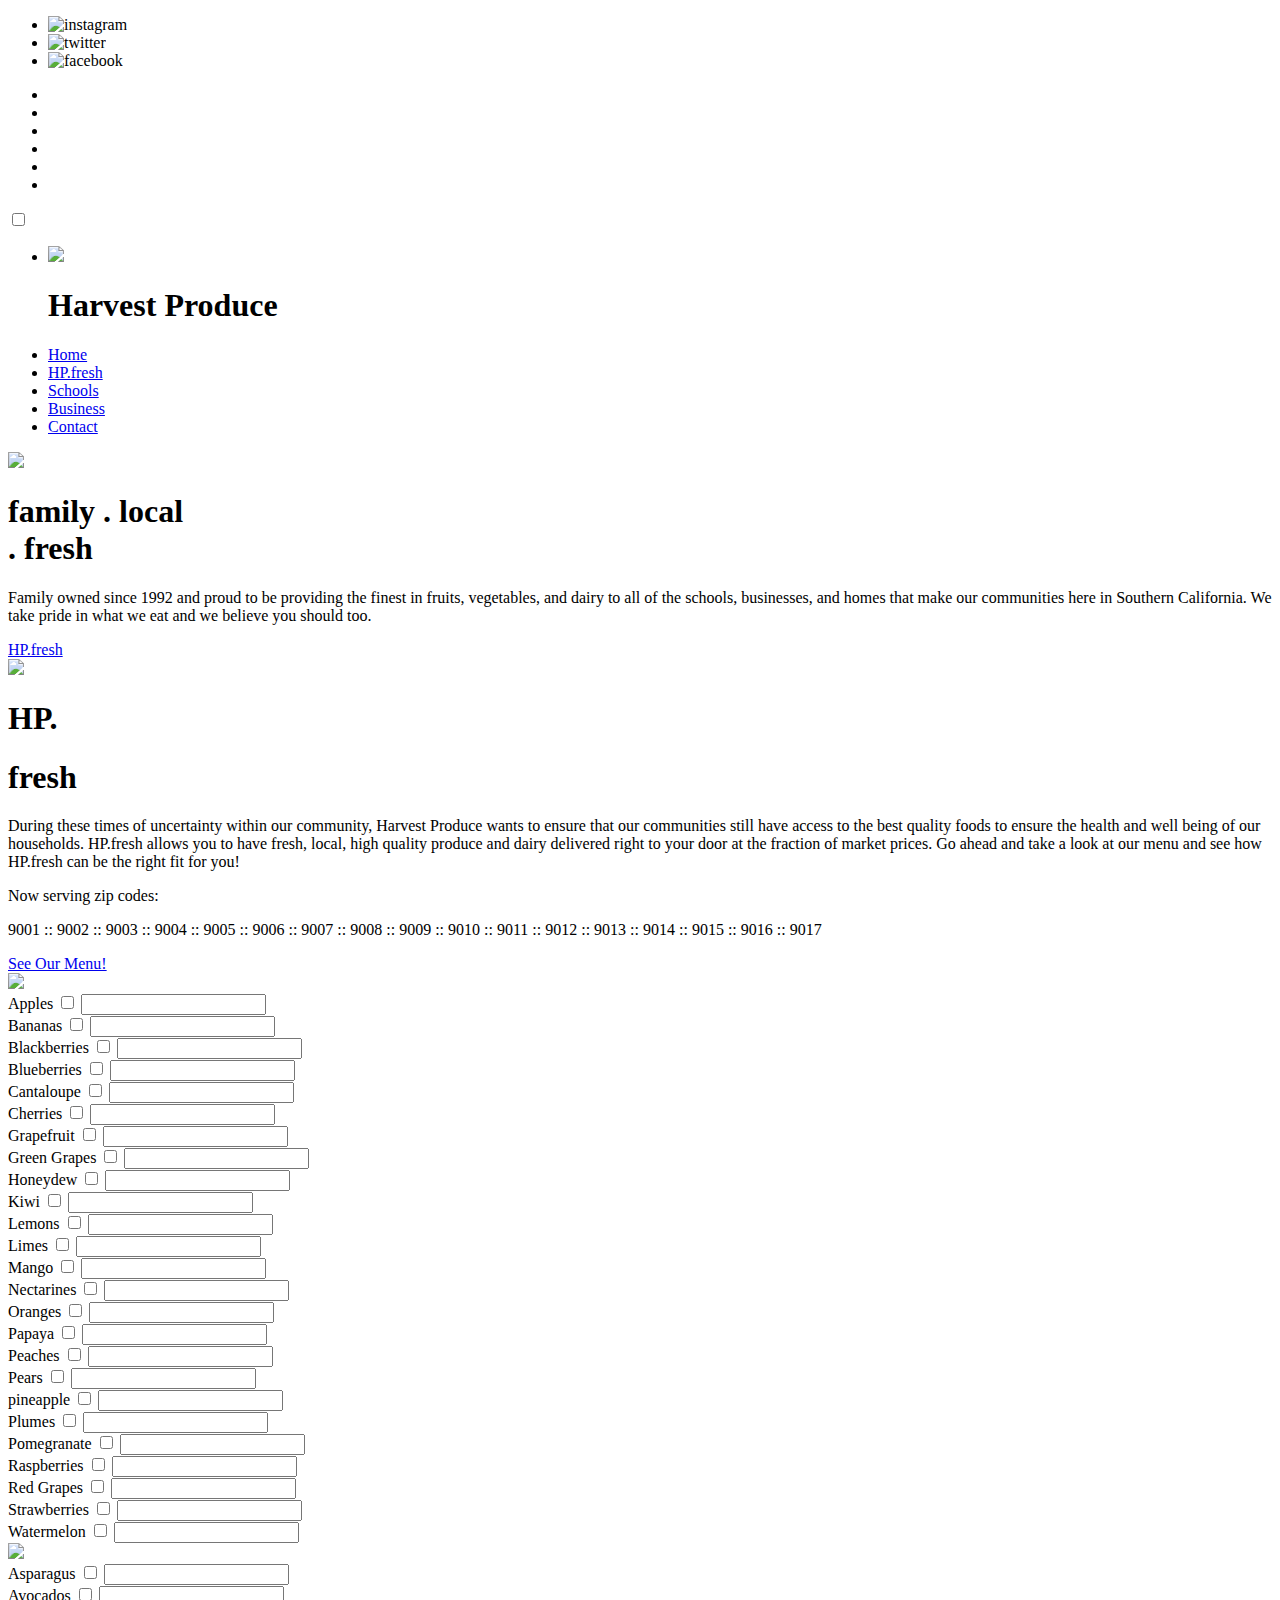
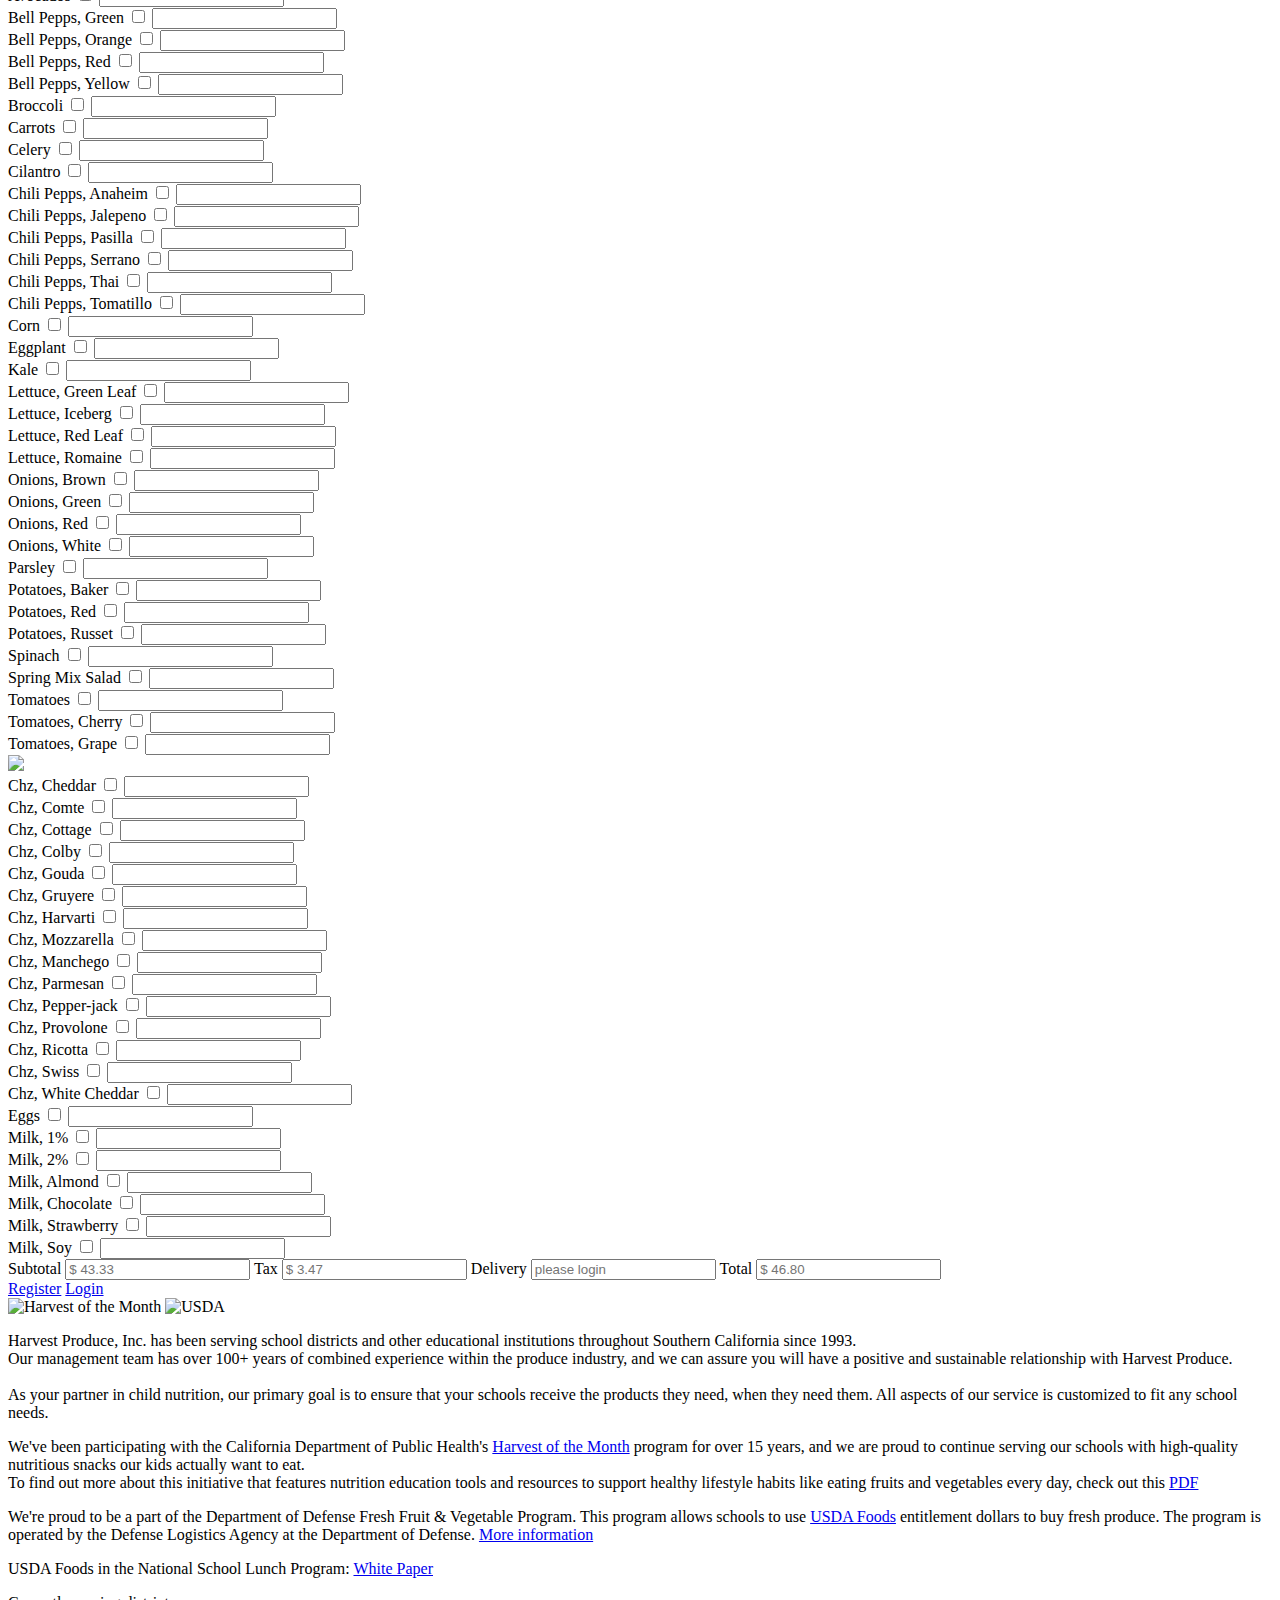
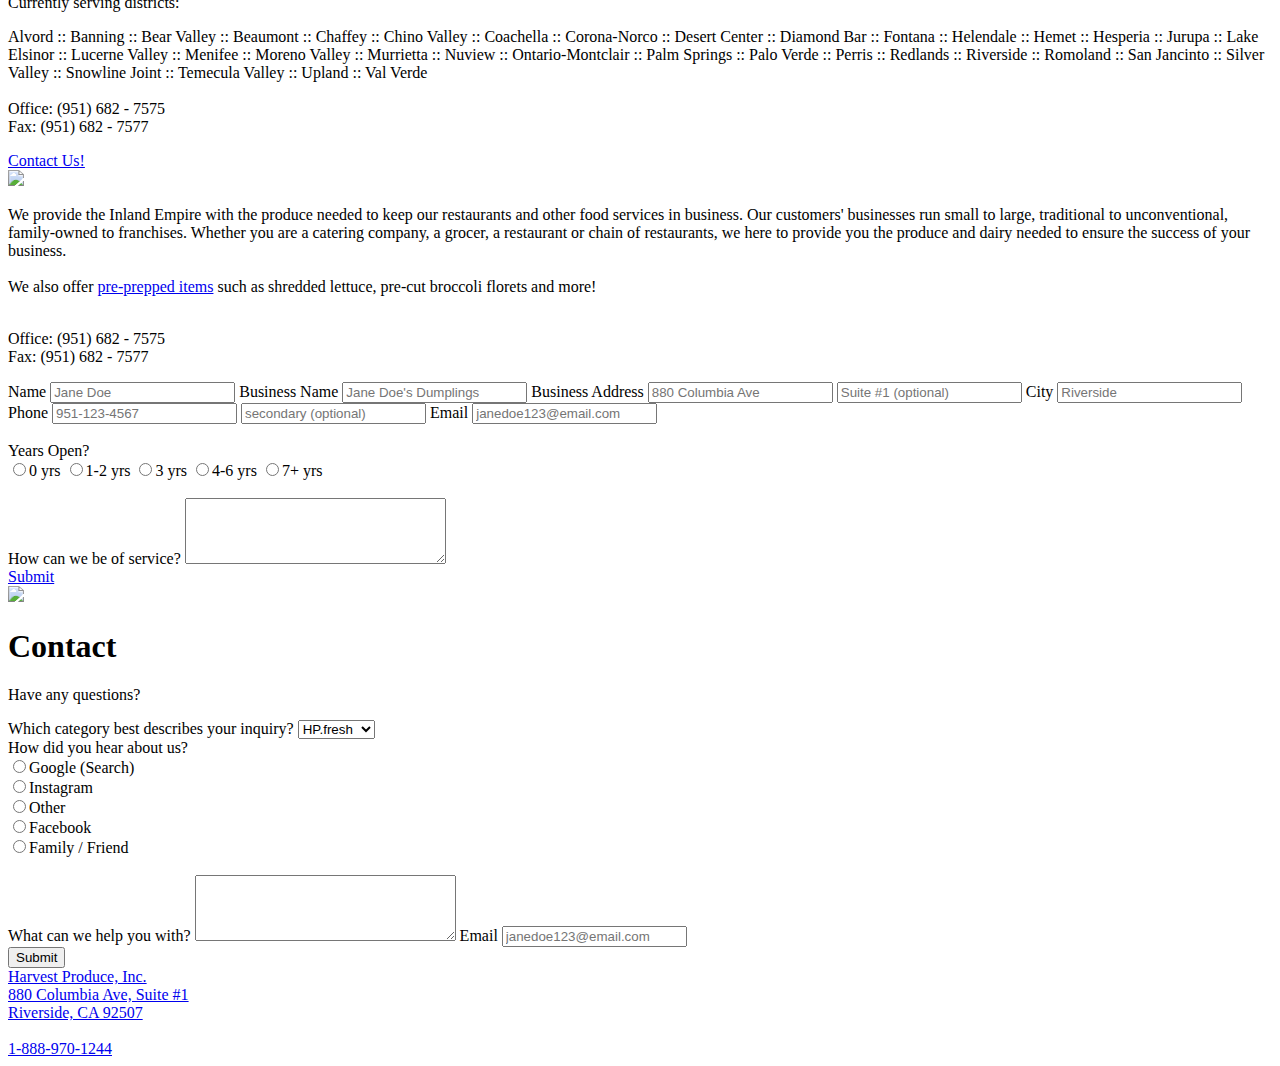
==== index.html @ af7fb384 ""index Commit"" ====
<!DOCTYPE html>
<html lang="en">
<head>
    <meta charset="UTF-8">
    <meta name="viewport" content="width=device-width, initial-scale=1.0">
    <title>Document</title>
    <link rel="stylesheet" href="main.css">
    
</head>
<body>
    

	<ul class="social">
		<li><img src="https://s3-us-west-2.amazonaws.com/s.cdpn.io/2621168/instagram.svg" alt="instagram"></li>
        <li><img src="https://s3-us-west-2.amazonaws.com/s.cdpn.io/2621168/twitter.svg" alt="twitter"></li>
        <li><img src="https://s3-us-west-2.amazonaws.com/s.cdpn.io/2621168/facebook.svg" alt="facebook"></li>
	</ul>

	<ul class="pagination">
		<li class="active"></li>
		<li><a href="#"></a></li>
		<li><a href="#HP.intro"></a></li>
		<li><a href="#HP.fresh"></a></li>
		<li><a href="Schools"></a></li>
		<li><a href="Business"></a></li>
	</ul>

	<header>
    

        <input class="menu-btn" type="checkbox" id="menu-btn"/>
        <label class="menu-icon" for="menu-btn"><span class="nav-icon"></span></label>



		<ul class="nav-menu">
            <li><div id="mcWidgetContainer">
                <div id="mcWidgetCircle" class="centerme">
                    <img src="images/Corn_color.png">
                </div>
                <div id="mcWidget" class="centerme">
                    <h1>Harvest Produce</h1>
                </div>
            </div></li>
            <li><a class="top" href="#">Home</a></li>
			<li><a class="below" href="#HPfresh">HP.fresh</a></li>
			<li><a href="#Schools">Schools</a></li>
			<li><a href="#Business">Business</a></li>
			<li><a href="#Contact">Contact</a></li>
		</ul>

    </header>

    <section id="main">
        
        <div class="business-bg2">
            <img src="images/Corn_Stencil.png">
        </div>
        <div class="main-bg" ></div>

	    <div class="main-content">
		    <h1>family . local <br> . <strong>fresh</strong></h1>
		    <p>Family owned since 1992 and proud to be providing the finest in fruits, vegetables, and dairy to all of the schools, businesses, and homes that make our communities here in Southern California. We take pride in what we eat and we believe you should too.</p>
        </div>

        <footer>
            <div class="makeup"></div>
    
            <a href="#hpintro" class="cta">HP.fresh</a>
    
            <div class="block one"></div>
            <div class="block two"></div>
        </footer>
    
    </section>


    <section id="hpintro">

        <div class="business-bg2">
            <img src="images/Milk_outline.png">
        </div>
        <div class="contact-bg"></div>
        <div class="hp-bg"></div>
        
        <div class="main-content">
            <div class="title-container">
                <h1 class="hp-title">HP.</h1><h1 class="fresh-title">fresh</h1>
            </div>
            <p>During these times of uncertainty within our community, Harvest Produce wants to ensure that our communities still have access to the best quality foods to ensure the health and well being of our households. HP.fresh allows you to have fresh, local, high quality produce and dairy delivered right to your door at the fraction of market prices. Go ahead and take a look at our menu and see how HP.fresh can be the right fit for you!</p>

            <p class="zips">Now serving zip codes:</p>
            <p class="zips">9001 :: 9002 :: 9003 :: 9004 :: 9005 :: 9006 :: 9007 :: 9008 :: 9009 :: 9010 :: 9011 :: 9012 :: 9013 :: 9014 :: 9015 :: 9016 :: 9017</p> 
		</div>

		<footer>
			<div class="people"></div>

			<a href="#HPfresh" class="cta">See Our Menu!</a>

			<div class="block one"></div>
            <div class="block two"></div>
        </footer>
    </section>


    <section id="HPfresh">
        <div class="menu-bg"></div>
        
        <div id="menu">
            <div class="fruits">
                <img class="menu-logo" src="images/pineapple_color.png">

                <form id="Fruitorder" class="HPorder" action="#">

                    <div class="item-block">
                        <label class="order-label" for="apples">Apples</label>
                        <input type="checkbox" id="apples" class="checkbox" name="apples" value="fruit">

                        <input class="count" type="number" name="apples" value="fruit">
                    </div>
                    
                    <div class="item-block">
                        <label class="order-label" for="bananas">Bananas</label>

                        <input type="checkbox" id="bananas" class="checkbox" name="bananas" value="fruit">
                        <input class="count" type="number" name="oranges" value="fruit">
                    </div>

                    <div class="item-block">
                        <label class="order-label" for="blackberries">Blackberries</label>
                        
                        <input type="checkbox" id="blackberries" class="checkbox" name="bananas" value="fruit">
                        <input class="count" type="number" name="bananas" value="fruit">
                    </div>

                    <div class="item-block">
                        <label class="order-label" for="blueberries">Blueberries</label>

                        <input type="checkbox" id="blueberries" class="checkbox" name="apples" value="fruit">
                        <input class="count" type="number" name="apples" value="fruit">
                    </div>

                    <div class="item-block">
                        <label class="order-label" for="cantaloupe">Cantaloupe</label>

                        <input type="checkbox" id="cantaloupe" class="checkbox" name="apples" value="fruit">
                        <input class="count" type="number" name="apples" value="fruit">
                    </div>

                    <div class="item-block">
                        <label class="order-label" for="cherries">Cherries</label>

                        <input type="checkbox" id="cherries" class="checkbox" name="apples" value="fruit">
                        <input class="count" type="number" name="apples" value="fruit">
                    </div>

                    <div class="item-block">
                        <label class="order-label" for="grapefruit">Grapefruit</label>

                        <input type="checkbox" id="grapefruit" class="checkbox" name="apples" value="fruit">
                        <input class="count" type="number" name="apples" value="fruit">
                    </div>

                    <div class="item-block">
                        <label class="order-label" for="greengrapes">Green Grapes</label>

                        <input type="checkbox" id="greengrapes" class="checkbox" name="apples" value="fruit">
                        <input class="count" type="number" name="apples" value="fruit">
                    </div>

                    <div class="item-block">
                        <label class="order-label" for="honeydew">Honeydew</label>

                        <input type="checkbox" id="honeydew" class="checkbox" name="apples" value="fruit">
                        <input class="count" type="number" name="apples" value="fruit">
                    </div>

                    <div class="item-block">
                        <label class="order-label" for="kiwi">Kiwi</label>

                        <input type="checkbox" id="kiwi" class="checkbox" name="apples" value="fruit">
                        <input class="count" type="number" name="apples" value="fruit">
                    </div>

                    <div class="item-block">
                        <label class="order-label" for="lemons">Lemons</label>

                        <input type="checkbox" id="lemons" class="checkbox" name="apples" value="fruit">
                        <input class="count" type="number" name="apples" value="fruit">
                    </div>

                    <div class="item-block">
                        <label class="order-label" for="limes">Limes</label>

                        <input type="checkbox" id="limes" class="checkbox" name="apples" value="fruit">
                        <input class="count" type="number" name="apples" value="fruit">
                    </div>

                    <div class="item-block">
                        <label class="order-label" for="mango">Mango</label>

                        <input type="checkbox" id="mango" class="checkbox" name="apples" value="fruit">
                        <input class="count" type="number" name="apples" value="fruit">
                    </div>

                    <div class="item-block">
                        <label class="order-label" for="nectarines">Nectarines</label>

                        <input type="checkbox" id="nectarines" class="checkbox" name="apples" value="fruit">
                        <input class="count" type="number" name="apples" value="fruit">
                    </div>

                    <div class="item-block">
                        <label class="order-label" for="oranges">Oranges</label>

                        <input type="checkbox" id="oranges" class="checkbox" name="apples" value="fruit">
                        <input class="count" type="number" name="apples" value="fruit">
                    </div>

                    <div class="item-block">
                        <label class="order-label" for="papaya">Papaya</label>

                        <input type="checkbox" id="papaya" class="checkbox" name="apples" value="fruit">
                        <input class="count" type="number" name="apples" value="fruit">
                    </div>

                    <div class="item-block">
                        <label class="order-label" for="peaches">Peaches</label>

                        <input type="checkbox" id="peaches" class="checkbox" name="apples" value="fruit">
                        <input class="count" type="number" name="apples" value="fruit">
                    </div>

                    <div class="item-block">
                        <label class="order-label" for="pears">Pears</label>

                        <input type="checkbox" id="pears" class="checkbox" name="apples" value="fruit">
                        <input class="count" type="number" name="apples" value="fruit">
                    </div>

                    <div class="item-block">
                        <label class="order-label" for="pineapple">pineapple</label>

                        <input type="checkbox" id="pineapple" class="checkbox" name="apples" value="fruit">
                        <input class="count" type="number" name="apples" value="fruit">
                    </div>

                    <div class="item-block">
                        <label class="order-label" for="plumes">Plumes</label>

                        <input type="checkbox" id="plumes" class="checkbox" name="apples" value="fruit">
                        <input class="count" type="number" name="apples" value="fruit">
                    </div>

                    <div class="item-block">
                        <label class="order-label" for="pomegranate">Pomegranate</label>

                        <input type="checkbox" id='pomegranate' class="checkbox" name="apples" value="fruit">
                        <input class="count" type="number" name="apples" value="fruit">
                    </div>

                    <div class="item-block">
                        <label class="order-label" for="raspberries">Raspberries</label>

                        <input type="checkbox" id="raspberries" class="checkbox" name="apples" value="fruit">
                        <input class="count" type="number" name="apples" value="fruit">
                    </div>

                    <div class="item-block">
                        <label class="order-label" for='redgrapes'>Red Grapes</label>

                        <input type="checkbox" id="redgrapes" class="checkbox" name="apples" value="fruit">
                        <input class="count" type="number" name="apples" value="fruit">
                    </div>

                    <div class="item-block">
                        <label class="order-label" for="strawberries">Strawberries</label>

                        <input type="checkbox" id="strawberries" class="checkbox" name="apples" value="fruit">
                        <input class="count" type="number" name="apples" value="fruit">
                    </div>

                    <div class="item-block">
                        <label class="order-label" for="watermelon">Watermelon</label>

                        <input type="checkbox" id="watermelon" class="checkbox" name="apples" value="fruit">
                        <input class="count" type="number" name="apples" value="fruit">
                    </div>
                </form>
            </div>

            <div class="veggies">
                <img class="menu-logo" src="images/Corn_color.png">
                <form id="Veggieorder" class="HPorder" action="#">
                    <div class="item-block">
                        <label class="order-label" for="asparagus">Asparagus</label>
                        <input type="checkbox" id="asparagus" class="checkbox" name="apples" value="veggie">
                        <input class="count" type="number" name="apples" value="fruit">
                    </div>

                    <div class="item-block">
                        <label class="order-label" for="avocados">Avocados</label>
                        <input type="checkbox" id="avocados" class="checkbox" name="oranges" value="fruit">
                        <input class="count" type="number" name="oranges" value="fruit">
                    </div>

                    <div class="item-block">
                        <label class="order-label" for="bellpeppersgreen">Bell Pepps, Green</label>
                        <input type="checkbox" id="bellpeppersgreen" class="checkbox" name="bananas" value="fruit">
                        <input class="count" type="number" name="bananas" value="fruit">
                    </div>

                    <div class="item-block">
                        <label class="order-label" for="bellpeppersorange">Bell Pepps, Orange</label>
                        <input type="checkbox" id="bellpeppersorange" class="checkbox" name="apples" value="fruit">
                        <input class="count" type="number" name="apples" value="fruit">
                    </div>

                    <div class="item-block">
                        <label class="order-label" for="bellpeppersred">Bell Pepps, Red</label>
                        <input type="checkbox" id="bellpeppersred" class="checkbox" name="apples" value="fruit">
                        <input class="count" type="number" name="apples" value="fruit">
                    </div>

                    <div class="item-block">
                        <label class="order-label" for="bellpeppersyellow">Bell Pepps, Yellow</label>
                        <input type="checkbox" id="bellpeppersyellow" class="checkbox" name="apples" value="fruit">
                        <input class="count" type="number" name="apples" value="fruit">
                    </div>

                    <div class="item-block">
                        <label class="order-label" for="broccoli">Broccoli</label>
                        <input type="checkbox" id="broccoli" class="checkbox" name="apples" value="fruit">
                        <input class="count" type="number" name="apples" value="fruit">
                    </div>

                    <div class="item-block">
                        <label class="order-label" for="carrots">Carrots</label>
                        <input type="checkbox" id="carrots" class="checkbox" name="apples" value="fruit">
                        <input class="count" type="number" name="apples" value="fruit">
                    </div>

                    <div class="item-block">
                        <label class="order-label" for="celery">Celery</label>
                        <input type="checkbox" id="celery" class="checkbox" name="apples" value="fruit">
                        <input class="count" type="number" name="apples" value="fruit">
                    </div>

                    <div class="item-block">
                        <label class="order-label" for="cilantro">Cilantro</label>
                        <input type="checkbox" id="cilantro" class="checkbox" name="apples" value="fruit">
                        <input class="count" type="number" name="apples" value="fruit">
                    </div>

                    <div class="item-block">
                        <label class="order-label" for="chilipanaheim">Chili Pepps, Anaheim</label>
                        <input type="checkbox" id="chilipanaheim" class="checkbox" name="apples" value="fruit">
                        <input class="count" type="number" name="apples" value="fruit">
                    </div>

                    <div class="item-block">
                        <label class="order-label" for="chilipjalapeno">Chili Pepps, Jalepeno</label>
                        <input type="checkbox" id="chilipjalapeno" class="checkbox" name="apples" value="fruit">
                        <input class="count" type="number" name="apples" value="fruit">
                    </div>

                    <div class="item-block">
                        <label class="order-label" for="chilippasilla">Chili Pepps, Pasilla</label>
                        <input type="checkbox" id="chilippasilla" class="checkbox" name="apples" value="fruit">
                        <input class="count" type="number" name="apples" value="fruit">
                    </div>

                    <div class="item-block">
                        <label class="order-label" for="chilipserrano">Chili Pepps, Serrano</label>
                        <input type="checkbox" id="chilipserrano" class="checkbox" name="apples" value="fruit">
                        <input class="count" type="number" name="apples" value="fruit">
                    </div>

                    <div class="item-block">
                        <label class="order-label" for="chilipthai">Chili Pepps, Thai</label>
                        <input type="checkbox" id="chilipthai" class="checkbox" name="apples" value="fruit">
                        <input class="count" type="number" name="apples" value="fruit">
                    </div>

                    <div class="item-block">
                        <label class="order-label" for="chiliptomatillo">Chili Pepps, Tomatillo</label>
                        <input type="checkbox" id="chiliptomatillo" class="checkbox" name="apples" value="fruit">
                        <input class="count" type="number" name="apples" value="fruit">
                    </div>

                    <div class="item-block">
                        <label class="order-label" for="corn">Corn</label>
                        <input type="checkbox" id="corn" class="checkbox" name="apples" value="fruit">
                        <input class="count" type="number" name="apples" value="fruit">
                    </div>

                    <div class="item-block">
                        <label class="order-label" for="eggplant">Eggplant</label>
                        <input type="checkbox" id="eggplant" class="checkbox" name="apples" value="fruit">
                        <input class="count" type="number" name="apples" value="fruit">
                    </div>

                    <div class="item-block">
                        <label class="order-label" for="kale">Kale</label>
                        <input type="checkbox" id="kale" class="checkbox" name="apples" value="fruit">
                        <input class="count" type="number" name="apples" value="fruit">
                    </div>

                    <div class="item-block">
                        <label class="order-label" for="lettucegrnlf">Lettuce, Green Leaf</label>
                        <input type="checkbox" id="lettucegrnlf" class="checkbox" name="apples" value="fruit">
                        <input class="count" type="number" name="apples" value="fruit">
                    </div>

                    <div class="item-block">
                        <label class="order-label" for="lettuceicebrg">Lettuce, Iceberg</label>
                        <input type="checkbox" id="lettuceicebrg" class="checkbox" name="apples" value="fruit">
                        <input class="count" type="number" name="apples" value="fruit">
                    </div>

                    <div class="item-block">
                        <label class="order-label" for="lettucerdlf">Lettuce, Red Leaf</label>
                        <input type="checkbox" id="lettucerdlf" class="checkbox" name="apples" value="fruit">
                        <input class="count" type="number" name="apples" value="fruit">
                    </div>

                    <div class="item-block">
                        <label class="order-label" for="lettuceromaine">Lettuce, Romaine</label>
                        <input type="checkbox" id="lettuceromaine" class="checkbox" name="apples" value="fruit">
                        <input class="count" type="number" name="apples" value="fruit">
                    </div>

                    <div class="item-block">
                        <label class="order-label" for="onionsbrn">Onions, Brown</label>
                        <input type="checkbox" id="onionsbrn" class="checkbox" name="apples" value="fruit">
                        <input class="count" type="number" name="apples" value="fruit">
                    </div>

                    <div class="item-block">
                        <label class="order-label" for="onionsgrn">Onions, Green</label>
                        <input type="checkbox" id="onionsgrn" class="checkbox" name="apples" value="fruit">
                        <input class="count" type="number" name="apples" value="fruit">
                    </div>

                    <div class="item-block">
                        <label class="order-label" for="onionsrd">Onions, Red</label>
                        <input type="checkbox" id="onionsrd" class="checkbox" name="apples" value="fruit">
                        <input class="count" type="number" name="apples" value="fruit">
                    </div>

                    <div class="item-block">
                        <label class="order-label" for="onionswhte">Onions, White</label>
                        <input type="checkbox" id="onionswhte" class="checkbox" name="apples" value="fruit">
                        <input class="count" type="number" name="apples" value="fruit">
                    </div>

                    <div class="item-block">
                        <label class="order-label" for="parsley">Parsley</label>
                        <input type="checkbox" id="parsley" class="checkbox" name="apples" value="fruit">
                        <input class="count" type="number" name="apples" value="fruit">
                    </div>

                    <div class="item-block">
                        <label class="order-label" for="potatoesbaker">Potatoes, Baker</label>
                        <input type="checkbox" id="potatoesbaker" class="checkbox" name="apples" value="fruit">
                        <input class="count" type="number" name="apples" value="fruit">
                    </div>

                    <div class="item-block">
                        <label class="order-label" for="potatoesrd">Potatoes, Red</label>
                        <input type="checkbox" id="potatoesrd" class="checkbox" name="apples" value="fruit">
                        <input class="count" type="number" name="apples" value="fruit">
                    </div>

                    <div class="item-block">
                        <label class="order-label" for="potatoesrusset">Potatoes, Russet</label>
                        <input type="checkbox" id="potatoesrusset" class="checkbox" name="apples" value="fruit">
                        <input class="count" type="number" name="apples" value="fruit">
                    </div>

                    <div class="item-block">
                        <label class="order-label" for="spinach">Spinach</label>
                        <input type="checkbox" id="spinach" class="checkbox" name="apples" value="fruit">
                        <input class="count" type="number" name="apples" value="fruit">
                    </div>

                    <div class="item-block">
                        <label class="order-label" for="springmixsalad">Spring Mix Salad</label>
                        <input type="checkbox" id="springmixsalad" class="checkbox" name="apples" value="fruit">
                        <input class="count" type="number" name="apples" value="fruit">
                    </div>

                    <div class="item-block">
                        <label class="order-label" for="tomatoes">Tomatoes</label>
                        <input type="checkbox" id="tomatoes" class="checkbox" name="apples" value="fruit">
                        <input class="count" type="number" name="apples" value="fruit">
                    </div>

                    <div class="item-block">
                        <label class="order-label" for="tomatoescherry">Tomatoes, Cherry</label>
                        <input type="checkbox" id="tomatoescherry" class="checkbox" name="apples" value="fruit">
                        <input class="count" type="number" name="apples" value="fruit">
                    </div>

                    <div class="item-block">
                        <label class="order-label" for="tomatoesgrape">Tomatoes, Grape</label>
                        <input type="checkbox" id="tomatoesgrape" class="checkbox" name="apples" value="fruit">
                        <input class="count" type="number" name="apples" value="fruit">
                    </div>
                </form>
            </div>

            <div class="dairy">
                <img class="menu-logo" src="images/Milk_color.png">
                <form id="Dairyorder" class="HPorder" action="#">
                    <div class="item-block">
                        <label class="order-label" for="cheesechdr">Chz, Cheddar</label>
                        <input type="checkbox" id="cheesechdr" class="checkbox" name="apples" value="fruit">
                        <input class="count" type="number" name="apples" value="fruit">
                    </div>

                    <div class="item-block">
                        <label class="order-label" for="cheesecmte">Chz, Comte</label>
                        <input type="checkbox" id="cheesecmte" class="checkbox" name="oranges" value="fruit">
                        <input class="count" type="number" name="oranges" value="fruit">
                    </div>

                    <div class="item-block">
                        <label class="order-label" for="cheesecttge">Chz, Cottage</label>
                        <input type="checkbox" id="cheesecttge" class="checkbox" name="oranges" value="fruit">
                        <input class="count" type="number" name="oranges" value="fruit">
                    </div>

                    <div class="item-block">
                        <label class="order-label" for="cheeseclby">Chz, Colby</label>
                        <input type="checkbox" id="cheeseclby" class="checkbox" name="bananas" value="fruit">
                        <input class="count" type="number" name="bananas" value="fruit">
                    </div>

                    <div class="item-block">
                        <label class="order-label" for="cheesegda">Chz, Gouda</label>
                        <input type="checkbox" id="cheesegda" class="checkbox" name="apples" value="fruit">
                        <input class="count" type="number" name="apples" value="fruit">
                    </div>

                    <div class="item-block">
                        <label class="order-label" for="cheesegyre">Chz, Gruyere</label>
                        <input type="checkbox" id="cheesegyre" class="checkbox" name="apples" value="fruit">
                        <input class="count" type="number" name="apples" value="fruit">
                    </div>

                    <div class="item-block">
                        <label class="order-label" for="cheesehvrti">Chz, Harvarti</label>
                        <input type="checkbox" id="cheesehvrti" class="checkbox" name="apples" value="fruit">
                        <input class="count" type="number" name="apples" value="fruit">
                    </div>

                    <div class="item-block">
                        <label class="order-label" for="cheesemozz">Chz, Mozzarella</label>
                        <input type="checkbox" id="cheesemozz" class="checkbox" name="apples" value="fruit">
                        <input class="count" type="number" name="apples" value="fruit">
                    </div>

                    <div class="item-block">
                        <label class="order-label" for="cheesemchgo">Chz, Manchego</label>
                        <input type="checkbox" id="cheesemchgo" class="checkbox" name="apples" value="fruit">
                        <input class="count" type="number" name="apples" value="fruit">
                    </div>

                    <div class="item-block">
                        <label class="order-label" for="cheeseparm">Chz, Parmesan</label>
                        <input type="checkbox" id="cheeseparm" class='checkbox' name="apples" value="fruit">
                        <input class="count" type="number" name="apples" value="fruit">
                    </div>

                    <div class="item-block">
                        <label class="order-label" for="cheesepjack">Chz, Pepper-jack</label>
                        <input type="checkbox" id="cheesepjack" class="checkbox" name="apples" value="fruit">
                        <input class="count" type="number" name="apples" value="fruit">
                    </div>

                    <div class="item-block">
                        <label class="order-label" for="cheeseprovo">Chz, Provolone</label>
                        <input type="checkbox" id='cheeseprovo' class="checkbox" name="apples" value="fruit">
                        <input class="count" type="number" name="apples" value="fruit">
                    </div>

                    <div class="item-block">
                        <label class="order-label" for='cheeserctta'>Chz, Ricotta</label>
                        <input type="checkbox" id="cheeserctta" class="checkbox" name="apples" value="fruit">
                        <input class="count" type="number" name="apples" value="fruit">
                    </div>

                    <div class="item-block">
                        <label class="order-label" for='cheeseswiss'>Chz, Swiss</label>
                        <input type="checkbox" id='cheeseswiss' class='checkbox' name="apples" value="fruit">
                        <input class="count" type="number" name="apples" value="fruit">
                    </div>

                    <div class="item-block">
                        <label class="order-label" for='cheesewchedd'>Chz, White Cheddar</label>
                        <input type="checkbox" id='cheesewchedd' class='checkbox' name="apples" value="fruit">
                        <input class="count" type="number" name="apples" value="fruit">
                    </div>

                    <div class="item-block">
                        <label class="order-label" for='eggs'>Eggs</label>
                        <input type="checkbox" id='eggs' class='checkbox' name="apples" value="fruit">
                        <input class="count" type="number" name="apples" value="fruit">
                    </div>

                    <div class="item-block">
                        <label class="order-label" for='milk1'>Milk, 1%</label>
                        <input type="checkbox" id='milk1' class='checkbox' name="apples" value="fruit">
                        <input class="count" type="number" name="apples" value="fruit">
                    </div>

                    <div class="item-block">
                        <label class="order-label" for='milk2'>Milk, 2%</label>
                        <input type="checkbox" id='milk2' class='checkbox' name="apples" value="fruit">
                        <input class="count" type="number" name="apples" value="fruit">
                    </div>

                    <div class="item-block">
                        <label class="order-label" for='milkalmnd'>Milk, Almond</label>
                        <input type="checkbox" id='milkalmnd' class='checkbox' name="apples" value="fruit">
                        <input class="count" type="number" name="apples" value="fruit">
                    </div>

                    <div class="item-block">
                        <label class="order-label" for='milkchlt'>Milk, Chocolate</label>
                        <input type="checkbox" id='milkchlt' class='checkbox' name="apples" value="fruit">
                        <input class="count" type="number" name="apples" value="fruit">
                    </div>

                    <div class="item-block">
                        <label class="order-label" for='milkstrbry'>Milk, Strawberry</label>
                        <input type="checkbox" id='milkstrbry' class='checkbox' name="apples" value="fruit">
                        <input class="count" type="number" name="apples" value="fruit">
                    </div>

                    <div class="item-block">
                        <label class="order-label" for='milksoy'>Milk, Soy</label>
                        <input type="checkbox" id='milksoy' class='checkbox' name="apples" value="fruit">
                        <input class="count" type="number" name="apples" value="fruit">
                    </div>
                </form>
            </div>         
        </div>
        
        <div class="totals">
            <label for="subtotal">Subtotal</label>
            <input id="subtotal" class='total-count' type="text" placeholder="$ 43.33">
            <label for="tax">Tax</label>
            <input id="tax" class='total-count' type="text" placeholder="$ 3.47">
            <label for="delivery">Delivery</label>
            <input id="delivery" class='total-count' type="text" placeholder="please login">
            <label for="total">Total</label>
            <input id="total" class='total-count' type="text" placeholder="$ 46.80">
        </div>

		<footer>
			<div class="crate"></div>

            <a href="#" class="cta">Register</a>
            <a href="#" class="cta">Login</a>

			<div class="block one"></div>
            <div class="block two"></div>
        </footer>
    </section>

    <section id="Schools">
        <div class="schools-bg"></div>
        
        <div class="main-content">
            <div class="schoolimg-container">
                <img border="0" alt="Harvest of the Month" src="images/HOTM-Logo1.png" width="100" height="100">
                
                <img border="0" alt="USDA" src="images/usda-logo1.png" width="400" height="100">
            </div>
            <p>Harvest Produce, Inc. has been serving school districts and other educational institutions throughout Southern California since 1993.
            <br>
            Our management team has over 100+ years of combined experience within the produce industry, and we can assure you will have a positive and sustainable relationship with Harvest Produce.
            <br>
            <br> 
            As your partner in child nutrition, our primary goal is to ensure that your schools receive the products they need, when they need them. All aspects of our service is customized to fit any school needs.
            </p>
            <p>We've been participating with the California Department of Public Health's <a href="https://harvestofthemonth.cdph.ca.gov/Pages/default.aspx">Harvest of the Month</a> program for over 15 years, and we are proud to continue serving our schools with high-quality nutritious snacks our kids actually want to eat.
            <br>
            To find out more about this initiative that features nutrition education tools and resources to support healthy lifestyle habits like eating fruits and vegetables every day, check out this   
            <a class="school-links" href="https://harvestofthemonth.cdph.ca.gov/Documents/HOTM_Overview%20Flyer_FINAL-3-28-2013.pdf">PDF</a>
            </p>

            <p>We're proud to be a part of the Department of Defense Fresh Fruit & Vegetable Program. This program allows schools to use <a href="https://www.fns.usda.gov/nslp">USDA Foods</a> entitlement dollars to buy fresh produce. The program is operated by the Defense Logistics Agency at the Department of Defense. <a href="https://www.fns.usda.gov/usda-foods/usda-dod-fresh-fruit-and-vegetable-program">More information</a>
            <br>
            <p>USDA Foods in the National School Lunch Program: <a href="https://fns-prod.azureedge.net/sites/default/files/WhitePaper.pdf">White Paper</a></p>
            </p>
            <p class="zips-title">Currently serving districts:</p>
            <p class="zips">Alvord :: Banning :: Bear Valley :: Beaumont :: Chaffey :: Chino Valley :: Coachella :: Corona-Norco :: Desert Center :: Diamond Bar :: Fontana :: Helendale :: Hemet :: Hesperia :: Jurupa :: Lake Elsinor :: Lucerne Valley :: Menifee :: Moreno Valley :: Murrietta :: Nuview :: Ontario-Montclair :: Palm Springs :: Palo Verde :: Perris :: Redlands :: Riverside :: Romoland :: San Jancinto :: Silver Valley :: Snowline Joint :: Temecula Valley :: Upland :: Val Verde
            <br>
            <br>
            Office: (951) 682 - 7575
            <br>
            Fax: (951) 682 - 7577 
            </p>
		</div>

		<footer>
			<div class="elementary"></div>

			<a href="#Contact" class="cta">Contact Us!</a>

			<div class="block one"></div>
            <div class="block two"></div>
        </footer>
    </section>

    <section id="Business">

        <div class="business-bg2">
            <img src="images/Corn_outline.png">
        </div>
        <div class="business-bg"></div>
        
        
        <div class="main-content">
            <p>We provide the Inland Empire with the produce needed to keep our restaurants and other food services in business. Our customers' businesses run small to large, traditional to unconventional, family-owned to franchises. Whether you are a catering company, a grocer, a restaurant or chain of restaurants, we here to provide you the produce and dairy needed to ensure the success of your business.
            <br>
            <br>  
            We also offer <a href="#">pre-prepped items</a> such as shredded lettuce, pre-cut broccoli florets and more!
            </p>
            <p class="zips">
            <br>
            Office: (951) 682 - 7575
            <br>
            Fax: (951) 682 - 7577 
            </p>
        
            <form id="businessform" action="#">
                <div class="business-inputs">
                    <label for="name" id="name-label">Name</label>
                    <input id="name" type="text" placeholder="Jane Doe" required>
                    <label for="b-name" id="b-name-label">Business Name</label>
                    <input id="b-name" type="text" placeholder="Jane Doe's Dumplings" required>
                    <label for="b-address" id="b-address-label">Business Address</label>
                    <input id="baddress" class="b-address" type="text" placeholder="880 Columbia Ave" required>
                    <input id="baddress2" class="b-address" type="text" placeholder="Suite #1 (optional)">
                    <label for="city" id="city-label">City</label>
                    <input id="city" type="text" placeholder="Riverside" required>
                    <label for="Bphone" id="phone-label">Phone</label>
                    <input id="Bphone" type="tel" placeholder="951-123-4567" pattern="[0-9]{3}-[0-9]{3}-[0-9]{4}" required>
                    <input id="phone" type="tel" placeholder="secondary (optional)" pattern="[0-9]{3}-[0-9]{3}-[0-9]{4}">
                    <label for="Bemail" id="email-label">Email</label>
                    <input id="Bemail" type="email" placeholder="janedoe123@email.com" required>
                </div>
                
                <br>

                <section id="radio">
                    <label>Years Open?</label>
                    <br>
                    <label>
                        <input type="radio" name="open" value="0">0 yrs
                    </label>
                    <label>
                        <input type="radio" name="open" value="1-2">1-2 yrs
                    </label>
                    <label>
                        <input type="radio" name="open" value="3">3 yrs
                    </label>
                    <label>
                        <input type="radio" name="open" value="4-6">4-6 yrs
                    </label>
                    <label>
                        <input type="radio" name="open" value="7">7+ yrs
                    </label>
                </section>
                
                <br>

                <label>How can we be of service?</label>
                <textarea id="Bcomment" rows="4" cols="30">
                </textarea>

            </form>
             
            
		</div>

		<footer>
			<div class="chef"></div>

			<a href="#" class="cta">Submit</a>

			<div class="block one"></div>
            <div class="block two"></div>
        </footer>
    </section>


    <section id="Contact">

        <div class="business-bg2">
            <img src="images/Pineapple_Stencil.png">
        </div>
        <div class="contact-bg"></div>
        
        <div class="main-content">
            
            <div class="title-container">
                <h1>Contact</h1>
            </div>

            <p>Have any questions?</p>

            <form id="contactform" action="#">
                <div class="business-inputs">
                    <label for="dropdown" id="dropdown-label">Which category best describes your inquiry?</label>
			        <select id="dropdown" name="dropdown">
				        <option value="HP.fresh">HP.fresh</option>
				        <option value="Schools">Schools</option>
				        <option value="Business">Business</option>
				        <option value="General">General</option>
                    </select>
                    <br>
                    <section id="radio">
                        <label>How did you hear about us?</label>
                        <br>
                        <label>
                            <input type="radio" name="recommend" value="google-search">Google (Search)
                        </label>
                        <br>
                        <label>
                            <input type="radio" name="recommend" value="instagram">Instagram
                        </label>
                        <br>
                        <label>
                            <input type="radio" name="recommend" value="other">Other
                        </label>
                        <br>
                        <label>
                            <input type="radio" name="recommend" value="facebook">Facebook
                        </label>
                        <br>
                        <label>
                            <input type="radio" name="recommend" value="family-friend">Family / Friend
                        </label>
                    </section>
                    <br>
                    <label>What can we help you with?</label>
                    <textarea id="Ccomment" rows="4" cols="30">
                    </textarea>
                    <label for="Cemail" id="email-label">Email</label>
                    <input id="Cemail" type="email" placeholder="janedoe123@email.com" required>
                    <br>
                    <button id="submit" type="Submit">Submit</button>
                </div>
            </form>
            
		</div>

		<footer>
			<div class="staff"></div>

			<a href="#" class="address-cta">
                Harvest Produce, Inc.
                <br>880 Columbia Ave, Suite #1
                <br>Riverside, CA 92507
                <br>
                <br>1-888-970-1244
            </a>

			<div class="block one"></div>
            <div class="block two"></div>
        </footer>
    </section>

</body>
</html>
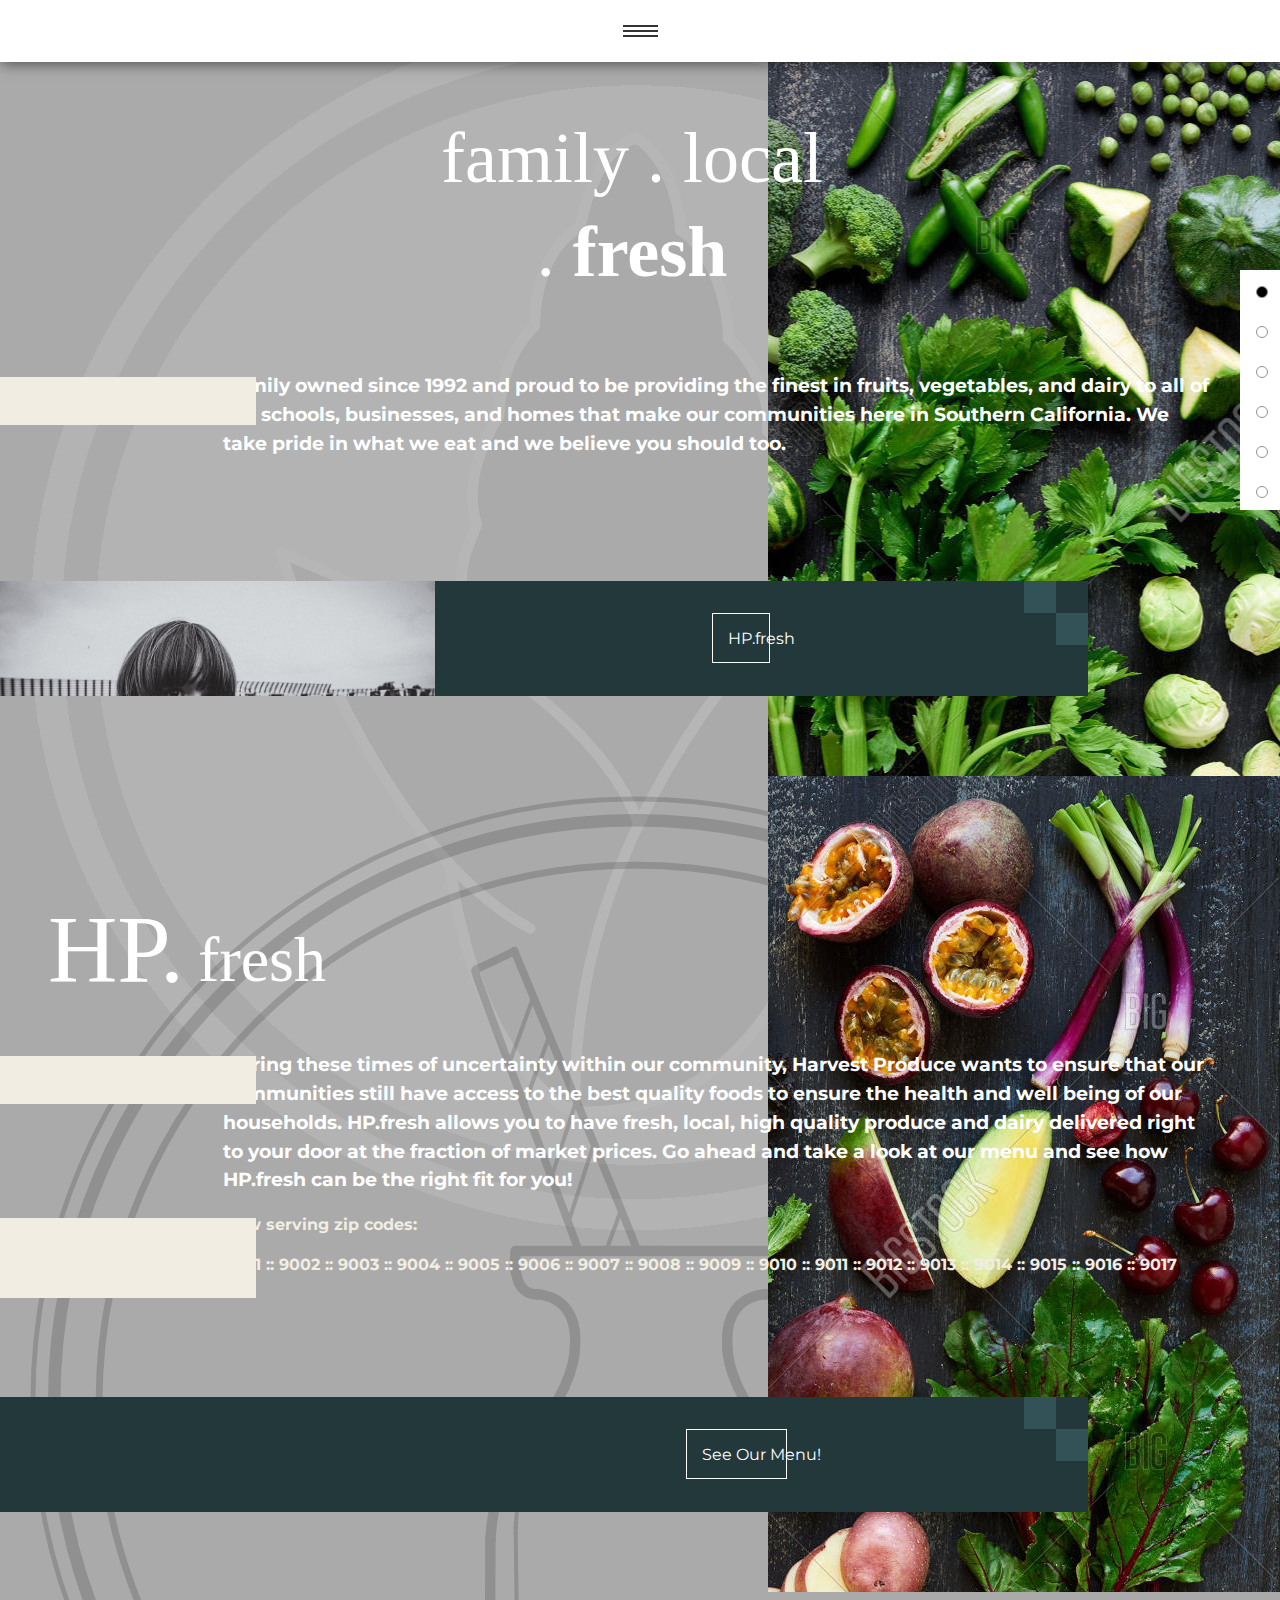
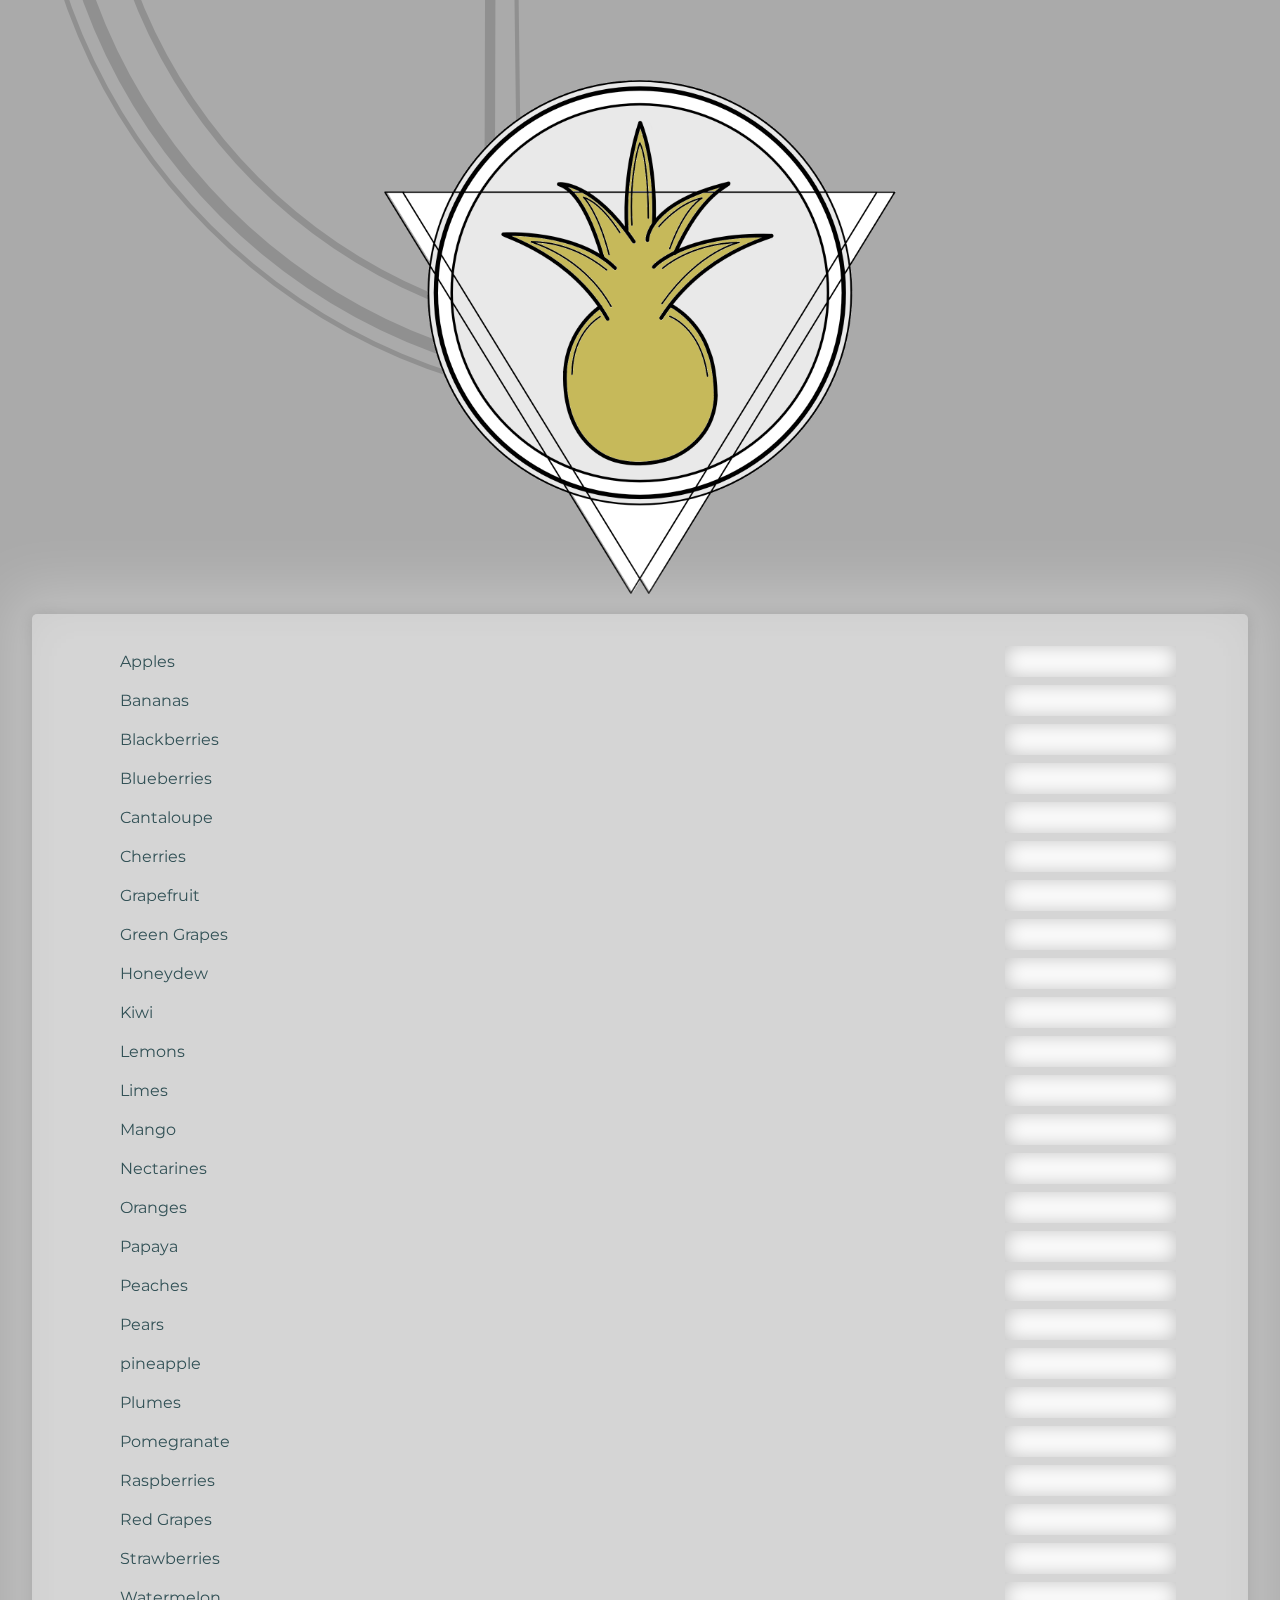
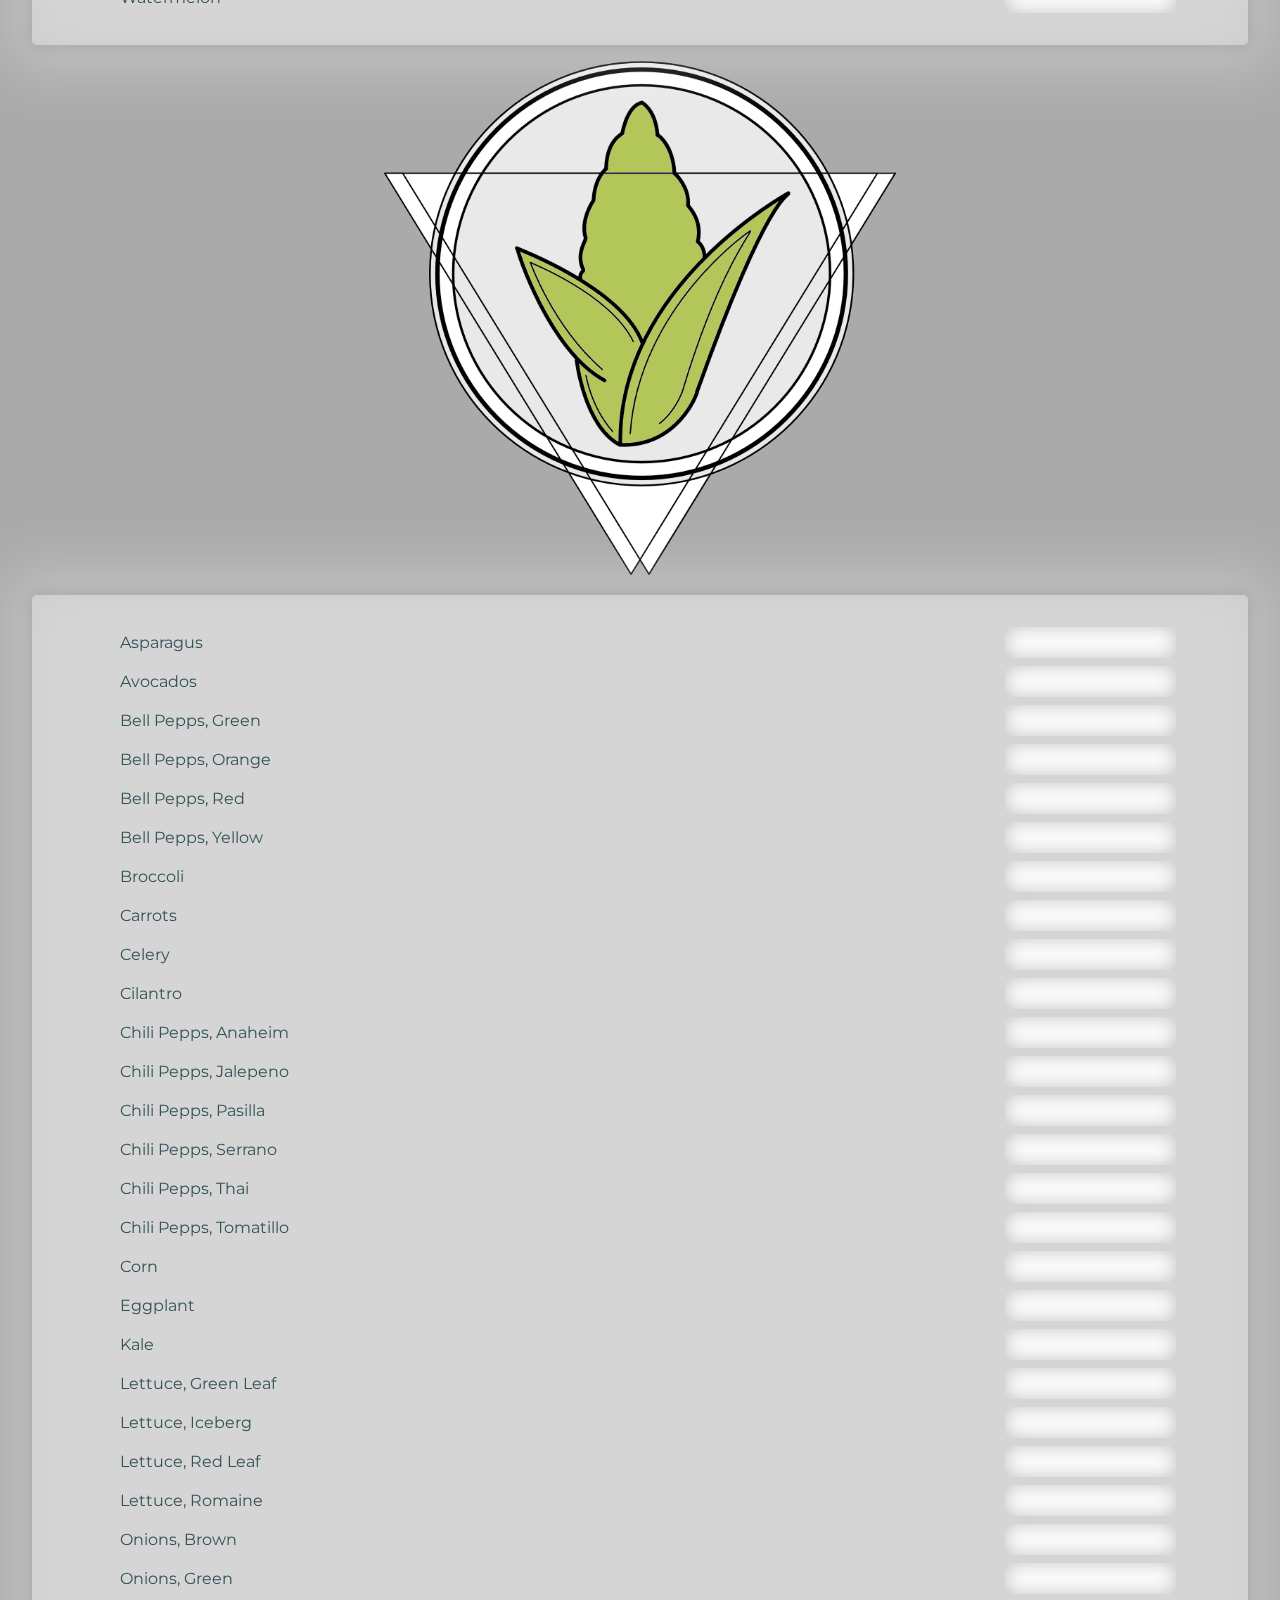
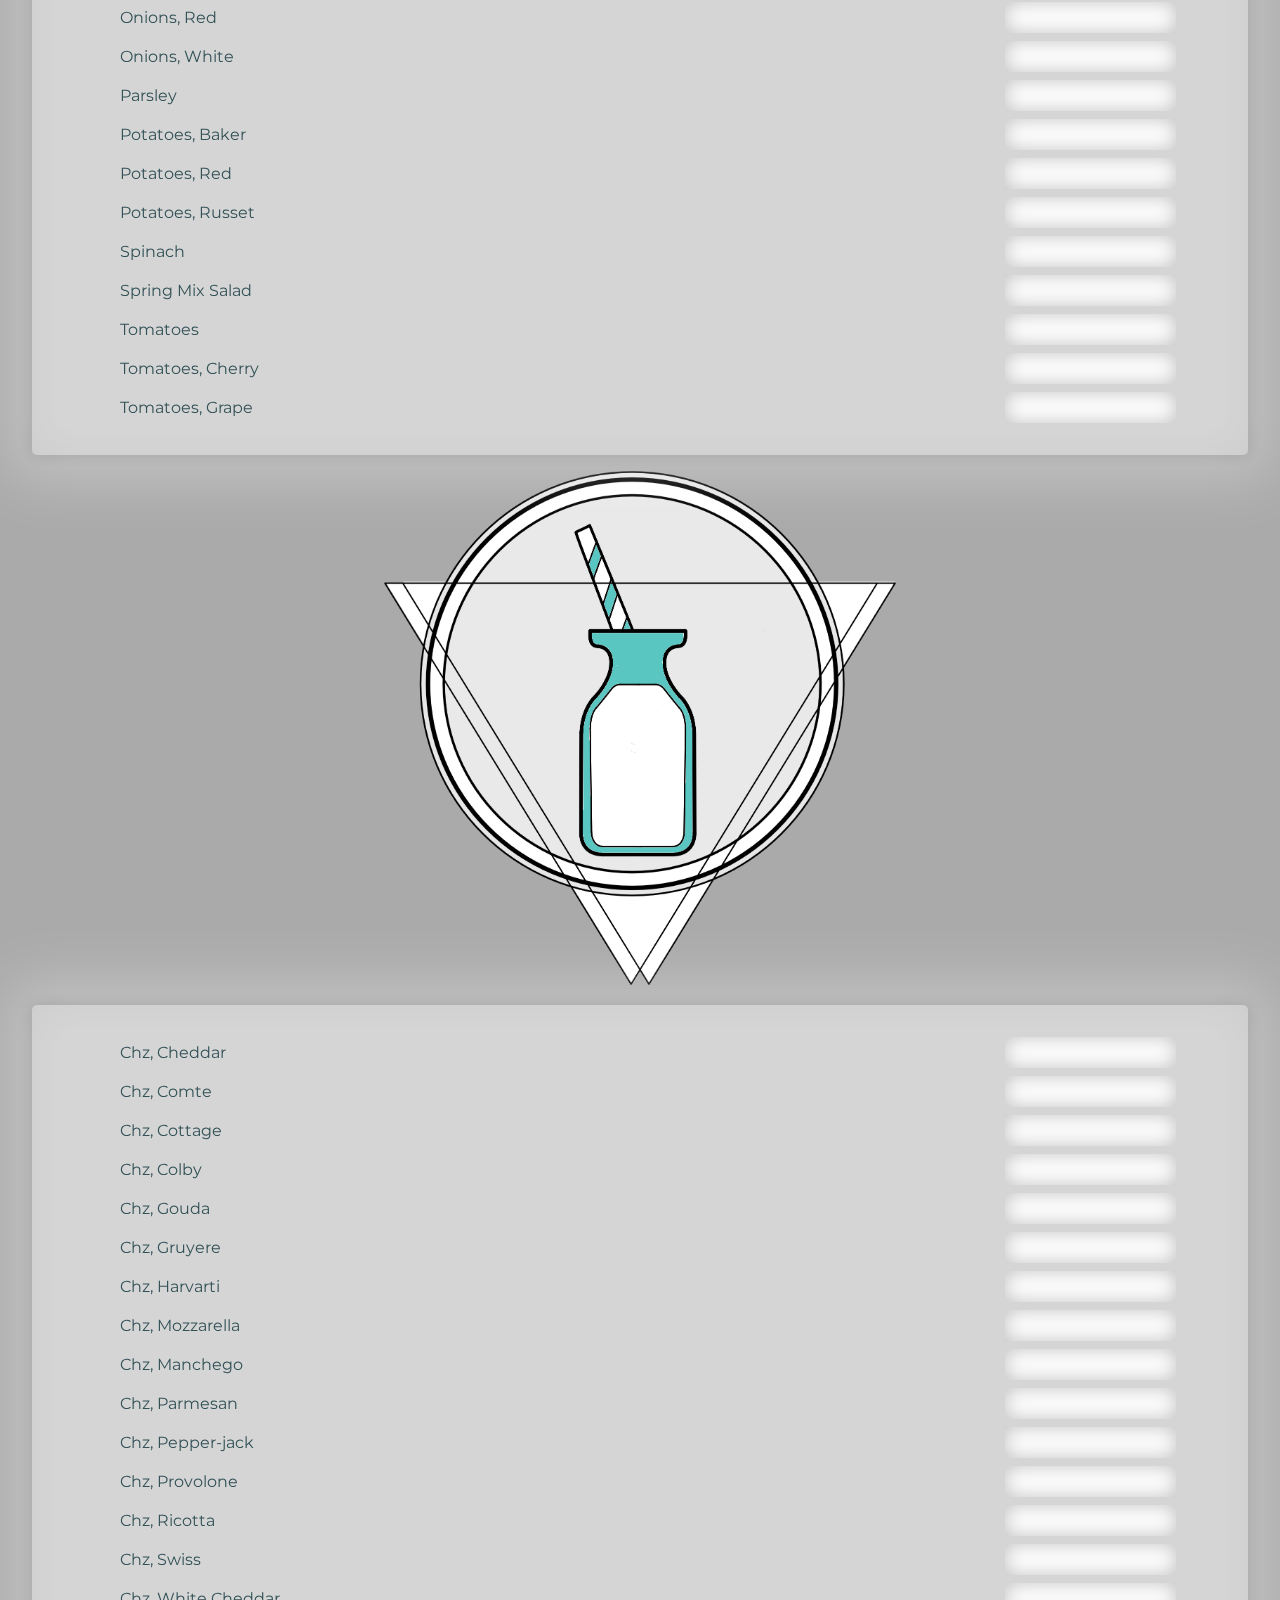
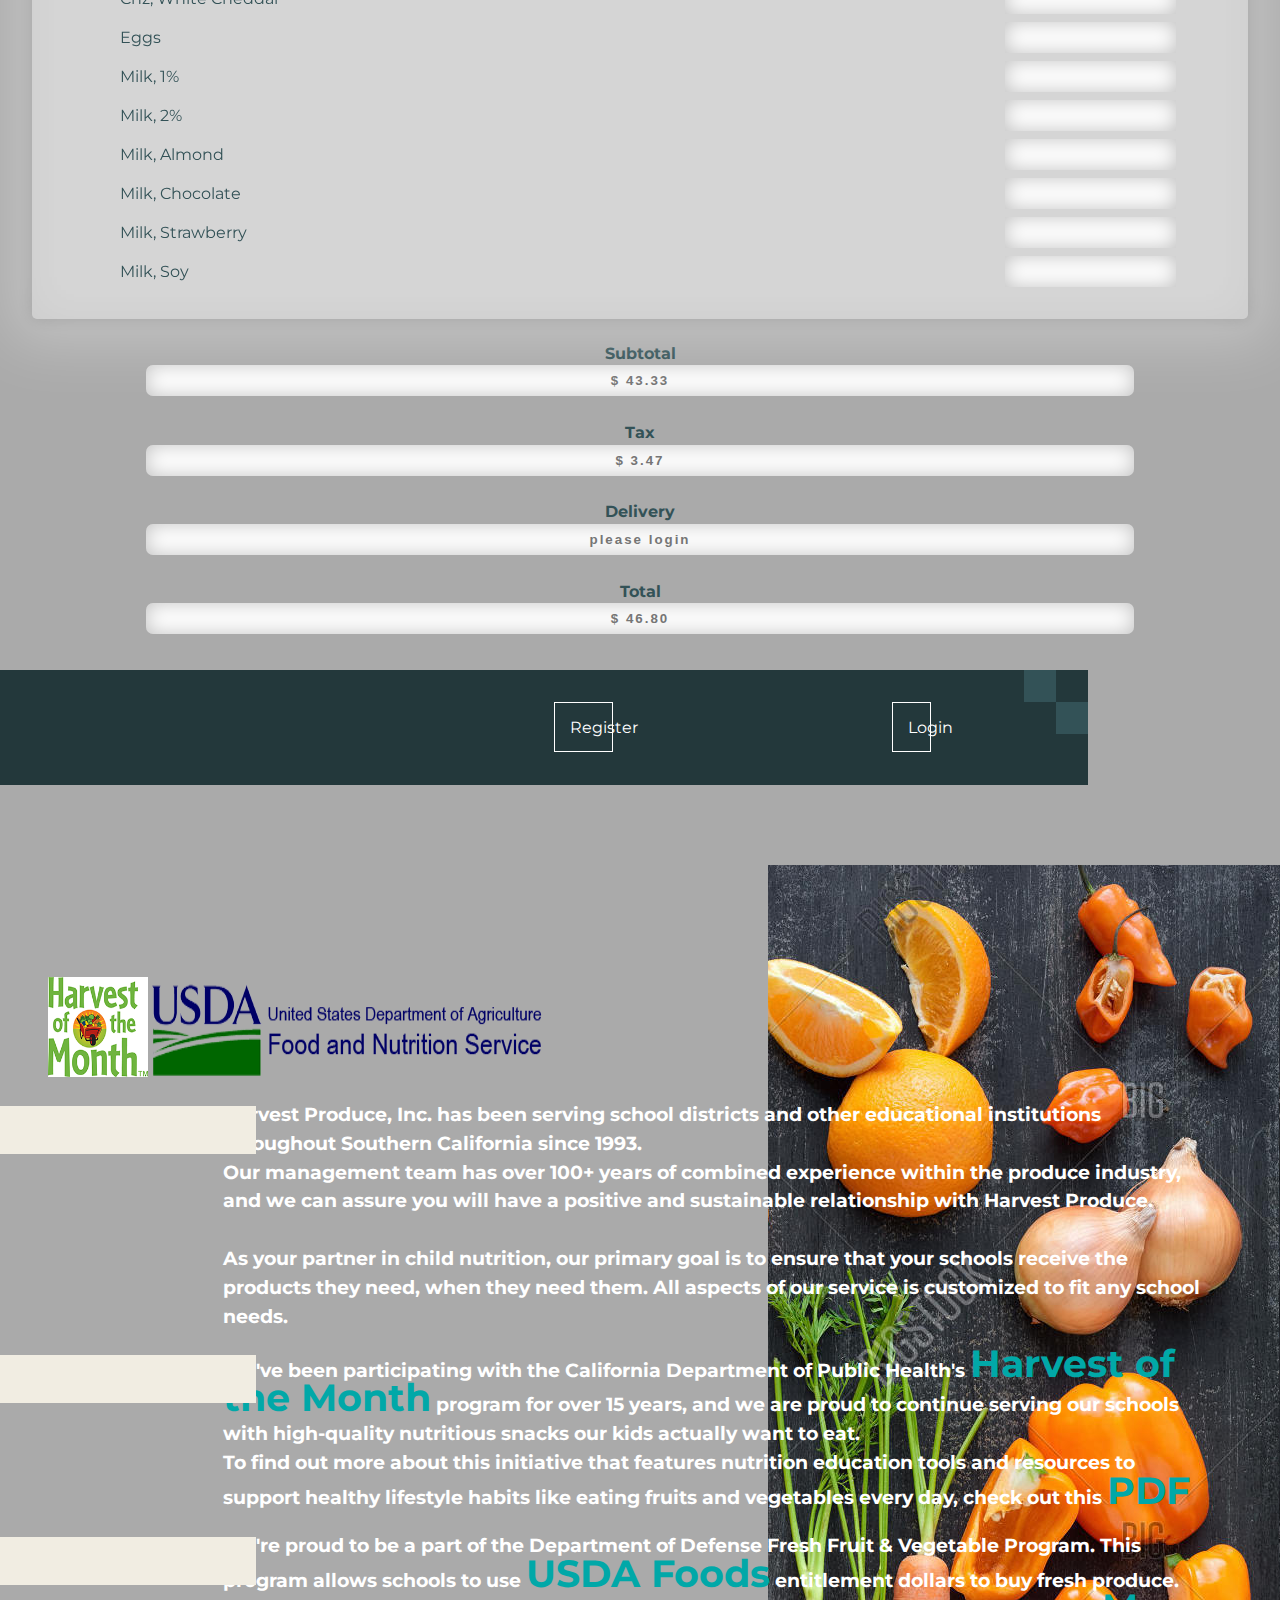
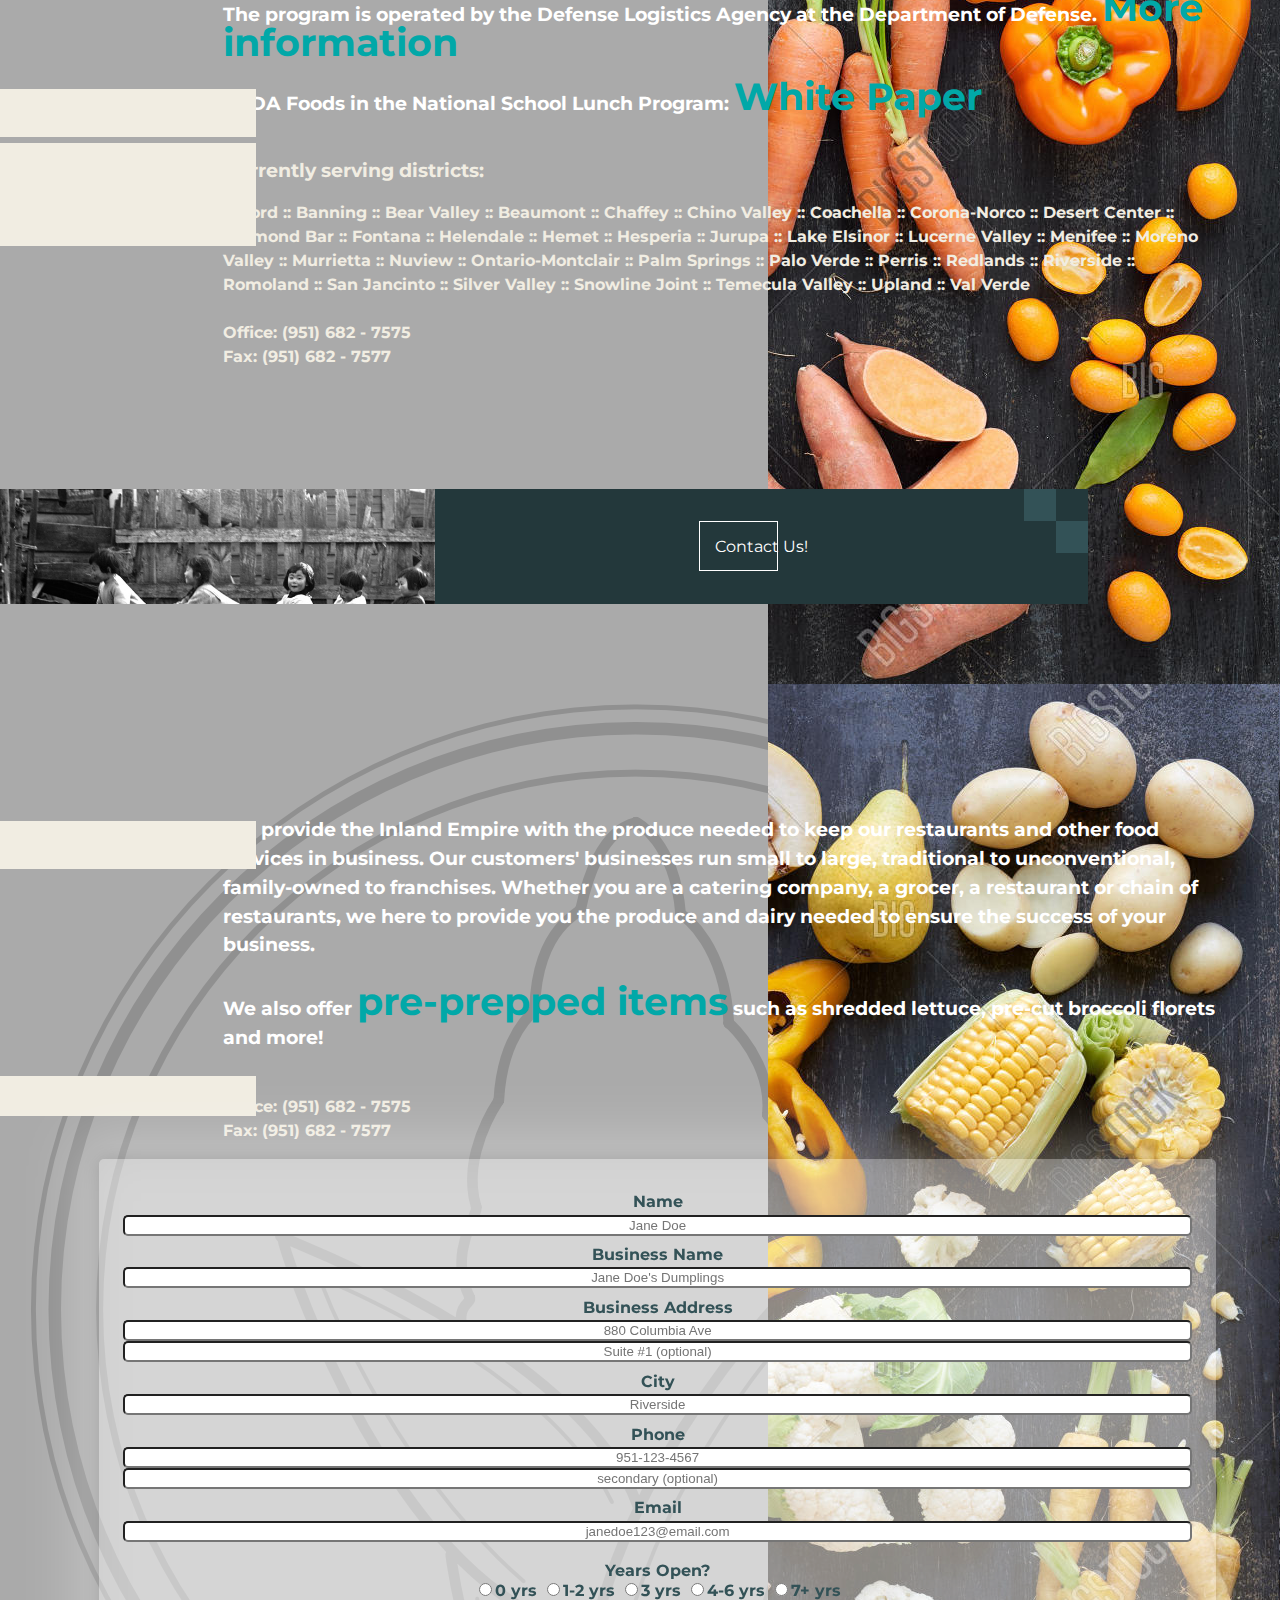
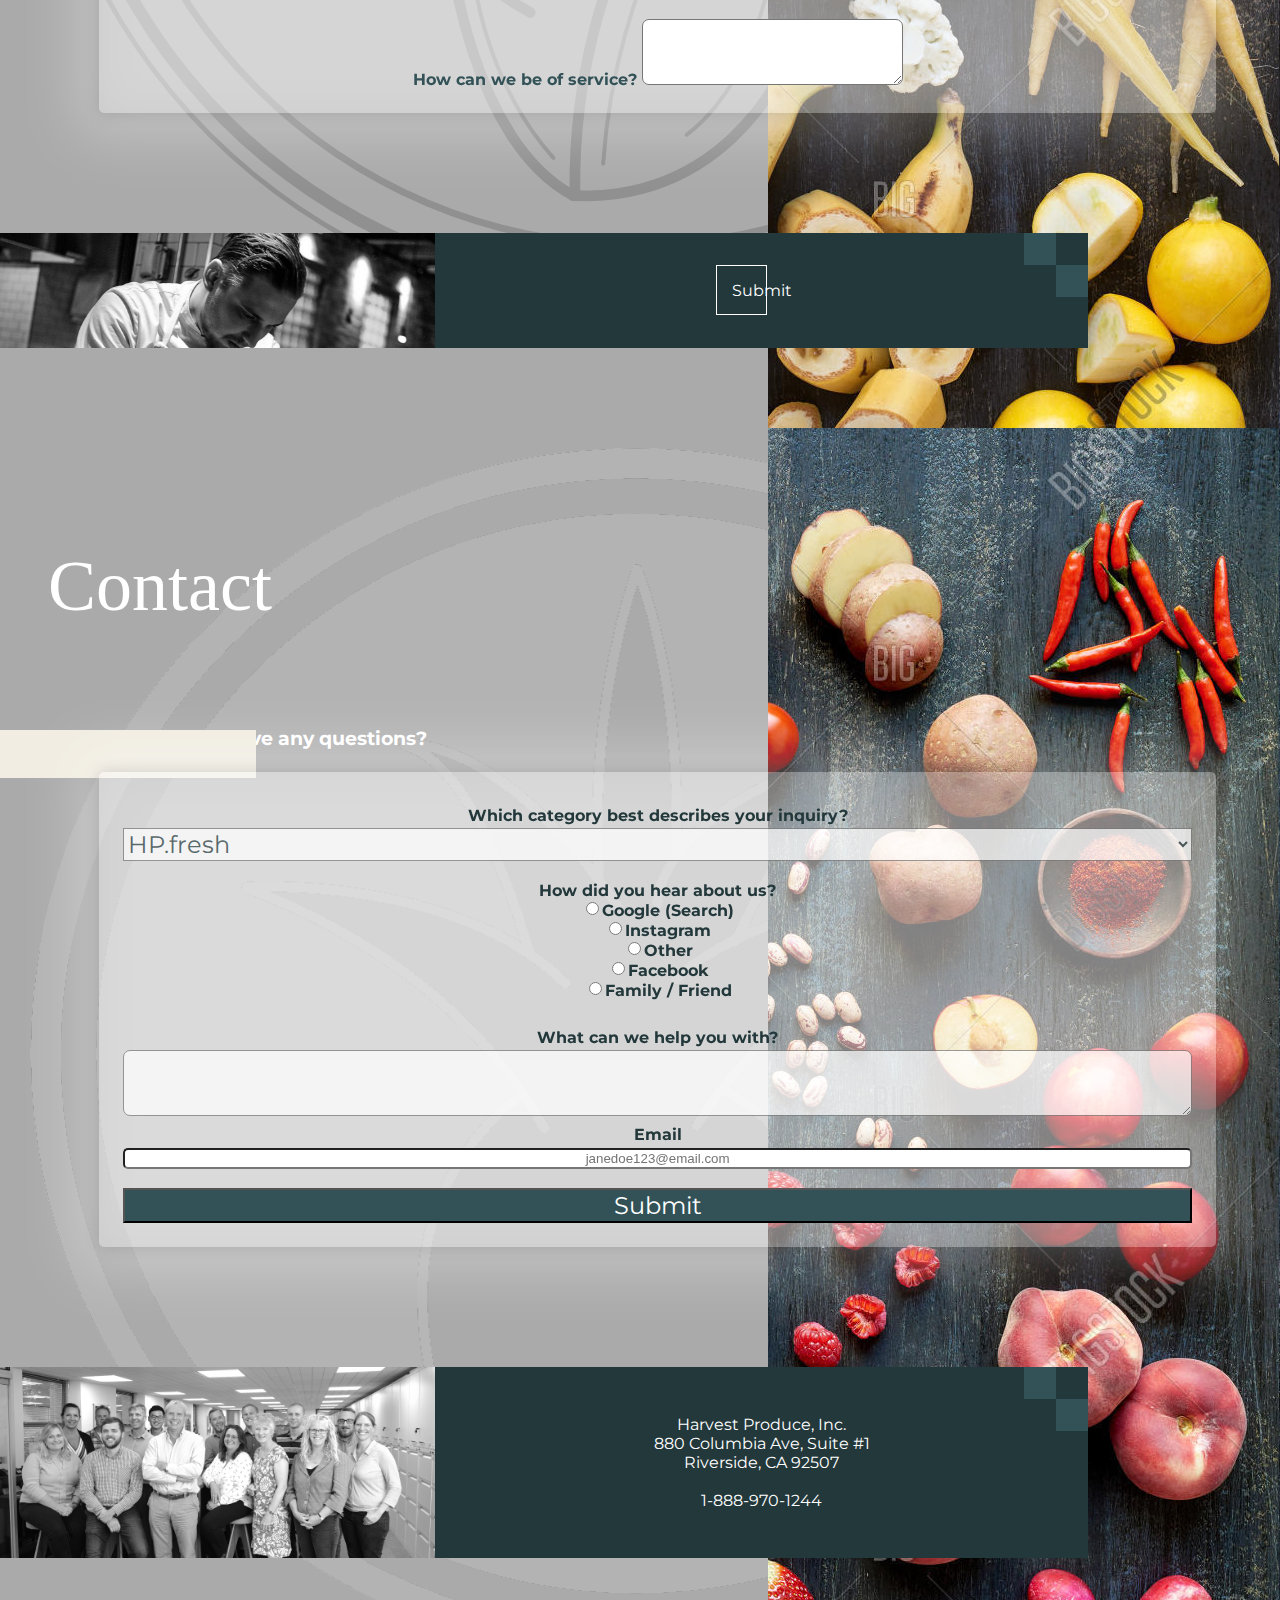
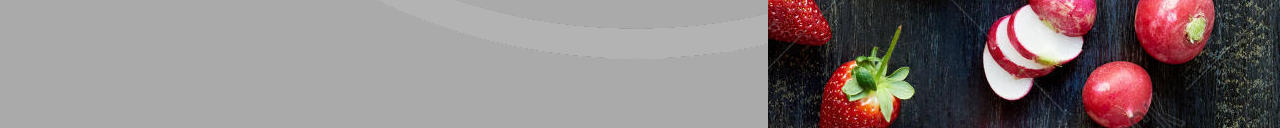
==== commit 24730f3e: "adding css and media folders" ====
--- a/index.html
+++ b/index.html
@@ -1,77 +1,84 @@
 <!DOCTYPE html>
 <html lang="en">
+
 <head>
     <meta charset="UTF-8">
+    <meta http-equiv="X-UA-Compatible" content="IE=edge">
     <meta name="viewport" content="width=device-width, initial-scale=1.0">
-    <title>Document</title>
-    <link rel="stylesheet" href="main.css">
-    
+    <title>Harvest Produce, Inc.</title>
+    <link rel="stylesheet" href="/css/main.css">
+
 </head>
+
 <body>
-    
-
-	<ul class="social">
-		<li><img src="https://s3-us-west-2.amazonaws.com/s.cdpn.io/2621168/instagram.svg" alt="instagram"></li>
+
+
+    <ul class="social">
+        <li><img src="https://s3-us-west-2.amazonaws.com/s.cdpn.io/2621168/instagram.svg" alt="instagram"></li>
         <li><img src="https://s3-us-west-2.amazonaws.com/s.cdpn.io/2621168/twitter.svg" alt="twitter"></li>
         <li><img src="https://s3-us-west-2.amazonaws.com/s.cdpn.io/2621168/facebook.svg" alt="facebook"></li>
-	</ul>
-
-	<ul class="pagination">
-		<li class="active"></li>
-		<li><a href="#"></a></li>
-		<li><a href="#HP.intro"></a></li>
-		<li><a href="#HP.fresh"></a></li>
-		<li><a href="Schools"></a></li>
-		<li><a href="Business"></a></li>
-	</ul>
-
-	<header>
-    
-
-        <input class="menu-btn" type="checkbox" id="menu-btn"/>
+    </ul>
+
+    <ul class="pagination">
+        <li class="active"></li>
+        <li><a href="#"></a></li>
+        <li><a href="#HP.intro"></a></li>
+        <li><a href="#HP.fresh"></a></li>
+        <li><a href="Schools"></a></li>
+        <li><a href="Business"></a></li>
+    </ul>
+
+    <header>
+
+
+        <input class="menu-btn" type="checkbox" id="menu-btn" />
         <label class="menu-icon" for="menu-btn"><span class="nav-icon"></span></label>
 
 
 
-		<ul class="nav-menu">
-            <li><div id="mcWidgetContainer">
-                <div id="mcWidgetCircle" class="centerme">
-                    <img src="images/Corn_color.png">
+        <ul class="nav-menu">
+            <li>
+                <div id="mcWidgetContainer">
+                    <div id="mcWidgetCircle" class="centerme">
+                        <img src="images/Corn_color.png">
+                    </div>
+                    <div id="mcWidget" class="centerme">
+                        <h1>Harvest Produce</h1>
+                    </div>
                 </div>
-                <div id="mcWidget" class="centerme">
-                    <h1>Harvest Produce</h1>
-                </div>
-            </div></li>
+            </li>
             <li><a class="top" href="#">Home</a></li>
-			<li><a class="below" href="#HPfresh">HP.fresh</a></li>
-			<li><a href="#Schools">Schools</a></li>
-			<li><a href="#Business">Business</a></li>
-			<li><a href="#Contact">Contact</a></li>
-		</ul>
+            <li><a class="below" href="#HPfresh">HP.fresh</a></li>
+            <li><a href="#Schools">Schools</a></li>
+            <li><a href="#Business">Business</a></li>
+            <li><a href="#Contact">Contact</a></li>
+        </ul>
 
     </header>
 
     <section id="main">
-        
+
         <div class="business-bg2">
             <img src="images/Corn_Stencil.png">
         </div>
-        <div class="main-bg" ></div>
-
-	    <div class="main-content">
-		    <h1>family . local <br> . <strong>fresh</strong></h1>
-		    <p>Family owned since 1992 and proud to be providing the finest in fruits, vegetables, and dairy to all of the schools, businesses, and homes that make our communities here in Southern California. We take pride in what we eat and we believe you should too.</p>
+        <div class="main-bg"></div>
+
+        <div class="main-content">
+            <h1>family . local <br> . <strong>fresh</strong></h1>
+            <p>Family owned since 1992 and proud to be providing the finest in fruits, vegetables, and dairy to all of
+                the schools, businesses, and homes that make our communities here in Southern California. We take pride
+                in what we eat and we believe you should too.</p>
         </div>
 
         <footer>
             <div class="makeup"></div>
-    
+
             <a href="#hpintro" class="cta">HP.fresh</a>
-    
+
             <div class="block one"></div>
             <div class="block two"></div>
         </footer>
-    
+
     </section>
 
 
@@ -82,23 +89,29 @@
         </div>
         <div class="contact-bg"></div>
         <div class="hp-bg"></div>
-        
+
         <div class="main-content">
             <div class="title-container">
-                <h1 class="hp-title">HP.</h1><h1 class="fresh-title">fresh</h1>
+                <h1 class="hp-title">HP.</h1>
+                <h1 class="fresh-title">fresh</h1>
             </div>
-            <p>During these times of uncertainty within our community, Harvest Produce wants to ensure that our communities still have access to the best quality foods to ensure the health and well being of our households. HP.fresh allows you to have fresh, local, high quality produce and dairy delivered right to your door at the fraction of market prices. Go ahead and take a look at our menu and see how HP.fresh can be the right fit for you!</p>
+            <p>During these times of uncertainty within our community, Harvest Produce wants to ensure that our
+                communities still have access to the best quality foods to ensure the health and well being of our
+                households. HP.fresh allows you to have fresh, local, high quality produce and dairy delivered right to
+                your door at the fraction of market prices. Go ahead and take a look at our menu and see how HP.fresh
+                can be the right fit for you!</p>
 
             <p class="zips">Now serving zip codes:</p>
-            <p class="zips">9001 :: 9002 :: 9003 :: 9004 :: 9005 :: 9006 :: 9007 :: 9008 :: 9009 :: 9010 :: 9011 :: 9012 :: 9013 :: 9014 :: 9015 :: 9016 :: 9017</p> 
-		</div>
-
-		<footer>
-			<div class="people"></div>
-
-			<a href="#HPfresh" class="cta">See Our Menu!</a>
-
-			<div class="block one"></div>
+            <p class="zips">9001 :: 9002 :: 9003 :: 9004 :: 9005 :: 9006 :: 9007 :: 9008 :: 9009 :: 9010 :: 9011 :: 9012
+                :: 9013 :: 9014 :: 9015 :: 9016 :: 9017</p>
+        </div>
+
+        <footer>
+            <div class="people"></div>
+
+            <a href="#HPfresh" class="cta">See Our Menu!</a>
+
+            <div class="block one"></div>
             <div class="block two"></div>
         </footer>
     </section>
@@ -106,7 +119,7 @@
 
     <section id="HPfresh">
         <div class="menu-bg"></div>
-        
+
         <div id="menu">
             <div class="fruits">
                 <img class="menu-logo" src="images/pineapple_color.png">
@@ -119,7 +132,7 @@
 
                         <input class="count" type="number" name="apples" value="fruit">
                     </div>
-                    
+
                     <div class="item-block">
                         <label class="order-label" for="bananas">Bananas</label>
 
@@ -129,7 +142,7 @@
 
                     <div class="item-block">
                         <label class="order-label" for="blackberries">Blackberries</label>
-                        
+
                         <input type="checkbox" id="blackberries" class="checkbox" name="bananas" value="fruit">
                         <input class="count" type="number" name="bananas" value="fruit">
                     </div>
@@ -646,9 +659,9 @@
                         <input class="count" type="number" name="apples" value="fruit">
                     </div>
                 </form>
-            </div>         
-        </div>
-        
+            </div>
+        </div>
+
         <div class="totals">
             <label for="subtotal">Subtotal</label>
             <input id="subtotal" class='total-count' type="text" placeholder="$ 43.33">
@@ -660,59 +673,76 @@
             <input id="total" class='total-count' type="text" placeholder="$ 46.80">
         </div>
 
-		<footer>
-			<div class="crate"></div>
+        <footer>
+            <div class="crate"></div>
 
             <a href="#" class="cta">Register</a>
             <a href="#" class="cta">Login</a>
 
-			<div class="block one"></div>
+            <div class="block one"></div>
             <div class="block two"></div>
         </footer>
     </section>
 
     <section id="Schools">
         <div class="schools-bg"></div>
-        
+
         <div class="main-content">
             <div class="schoolimg-container">
                 <img border="0" alt="Harvest of the Month" src="images/HOTM-Logo1.png" width="100" height="100">
-                
+
                 <img border="0" alt="USDA" src="images/usda-logo1.png" width="400" height="100">
             </div>
-            <p>Harvest Produce, Inc. has been serving school districts and other educational institutions throughout Southern California since 1993.
-            <br>
-            Our management team has over 100+ years of combined experience within the produce industry, and we can assure you will have a positive and sustainable relationship with Harvest Produce.
-            <br>
-            <br> 
-            As your partner in child nutrition, our primary goal is to ensure that your schools receive the products they need, when they need them. All aspects of our service is customized to fit any school needs.
+            <p>Harvest Produce, Inc. has been serving school districts and other educational institutions throughout
+                Southern California since 1993.
+                <br>
+                Our management team has over 100+ years of combined experience within the produce industry, and we can
+                assure you will have a positive and sustainable relationship with Harvest Produce.
+                <br>
+                <br>
+                As your partner in child nutrition, our primary goal is to ensure that your schools receive the products
+                they need, when they need them. All aspects of our service is customized to fit any school needs.
             </p>
-            <p>We've been participating with the California Department of Public Health's <a href="https://harvestofthemonth.cdph.ca.gov/Pages/default.aspx">Harvest of the Month</a> program for over 15 years, and we are proud to continue serving our schools with high-quality nutritious snacks our kids actually want to eat.
-            <br>
-            To find out more about this initiative that features nutrition education tools and resources to support healthy lifestyle habits like eating fruits and vegetables every day, check out this   
-            <a class="school-links" href="https://harvestofthemonth.cdph.ca.gov/Documents/HOTM_Overview%20Flyer_FINAL-3-28-2013.pdf">PDF</a>
+            <p>We've been participating with the California Department of Public Health's <a
+                    href="https://harvestofthemonth.cdph.ca.gov/Pages/default.aspx">Harvest of the Month</a> program for
+                over 15 years, and we are proud to continue serving our schools with high-quality nutritious snacks our
+                kids actually want to eat.
+                <br>
+                To find out more about this initiative that features nutrition education tools and resources to support
+                healthy lifestyle habits like eating fruits and vegetables every day, check out this
+                <a class="school-links"
+                    href="https://harvestofthemonth.cdph.ca.gov/Documents/HOTM_Overview%20Flyer_FINAL-3-28-2013.pdf">PDF</a>
             </p>
 
-            <p>We're proud to be a part of the Department of Defense Fresh Fruit & Vegetable Program. This program allows schools to use <a href="https://www.fns.usda.gov/nslp">USDA Foods</a> entitlement dollars to buy fresh produce. The program is operated by the Defense Logistics Agency at the Department of Defense. <a href="https://www.fns.usda.gov/usda-foods/usda-dod-fresh-fruit-and-vegetable-program">More information</a>
-            <br>
-            <p>USDA Foods in the National School Lunch Program: <a href="https://fns-prod.azureedge.net/sites/default/files/WhitePaper.pdf">White Paper</a></p>
+            <p>We're proud to be a part of the Department of Defense Fresh Fruit & Vegetable Program. This program
+                allows schools to use <a href="https://www.fns.usda.gov/nslp">USDA Foods</a> entitlement dollars to buy
+                fresh produce. The program is operated by the Defense Logistics Agency at the Department of Defense. <a
+                    href="https://www.fns.usda.gov/usda-foods/usda-dod-fresh-fruit-and-vegetable-program">More
+                    information</a>
+                <br>
+            <p>USDA Foods in the National School Lunch Program: <a
+                    href="https://fns-prod.azureedge.net/sites/default/files/WhitePaper.pdf">White Paper</a></p>
             </p>
             <p class="zips-title">Currently serving districts:</p>
-            <p class="zips">Alvord :: Banning :: Bear Valley :: Beaumont :: Chaffey :: Chino Valley :: Coachella :: Corona-Norco :: Desert Center :: Diamond Bar :: Fontana :: Helendale :: Hemet :: Hesperia :: Jurupa :: Lake Elsinor :: Lucerne Valley :: Menifee :: Moreno Valley :: Murrietta :: Nuview :: Ontario-Montclair :: Palm Springs :: Palo Verde :: Perris :: Redlands :: Riverside :: Romoland :: San Jancinto :: Silver Valley :: Snowline Joint :: Temecula Valley :: Upland :: Val Verde
-            <br>
-            <br>
-            Office: (951) 682 - 7575
-            <br>
-            Fax: (951) 682 - 7577 
+            <p class="zips">Alvord :: Banning :: Bear Valley :: Beaumont :: Chaffey :: Chino Valley :: Coachella ::
+                Corona-Norco :: Desert Center :: Diamond Bar :: Fontana :: Helendale :: Hemet :: Hesperia :: Jurupa ::
+                Lake Elsinor :: Lucerne Valley :: Menifee :: Moreno Valley :: Murrietta :: Nuview :: Ontario-Montclair
+                :: Palm Springs :: Palo Verde :: Perris :: Redlands :: Riverside :: Romoland :: San Jancinto :: Silver
+                Valley :: Snowline Joint :: Temecula Valley :: Upland :: Val Verde
+                <br>
+                <br>
+                Office: (951) 682 - 7575
+                <br>
+                Fax: (951) 682 - 7577
             </p>
-		</div>
-
-		<footer>
-			<div class="elementary"></div>
-
-			<a href="#Contact" class="cta">Contact Us!</a>
-
-			<div class="block one"></div>
+        </div>
+
+        <footer>
+            <div class="elementary"></div>
+
+            <a href="#Contact" class="cta">Contact Us!</a>
+
+            <div class="block one"></div>
             <div class="block two"></div>
         </footer>
     </section>
@@ -723,21 +753,25 @@
             <img src="images/Corn_outline.png">
         </div>
         <div class="business-bg"></div>
-        
-        
+
+
         <div class="main-content">
-            <p>We provide the Inland Empire with the produce needed to keep our restaurants and other food services in business. Our customers' businesses run small to large, traditional to unconventional, family-owned to franchises. Whether you are a catering company, a grocer, a restaurant or chain of restaurants, we here to provide you the produce and dairy needed to ensure the success of your business.
-            <br>
-            <br>  
-            We also offer <a href="#">pre-prepped items</a> such as shredded lettuce, pre-cut broccoli florets and more!
+            <p>We provide the Inland Empire with the produce needed to keep our restaurants and other food services in
+                business. Our customers' businesses run small to large, traditional to unconventional, family-owned to
+                franchises. Whether you are a catering company, a grocer, a restaurant or chain of restaurants, we here
+                to provide you the produce and dairy needed to ensure the success of your business.
+                <br>
+                <br>
+                We also offer <a href="#">pre-prepped items</a> such as shredded lettuce, pre-cut broccoli florets and
+                more!
             </p>
             <p class="zips">
-            <br>
-            Office: (951) 682 - 7575
-            <br>
-            Fax: (951) 682 - 7577 
+                <br>
+                Office: (951) 682 - 7575
+                <br>
+                Fax: (951) 682 - 7577
             </p>
-        
+
             <form id="businessform" action="#">
                 <div class="business-inputs">
                     <label for="name" id="name-label">Name</label>
@@ -750,12 +784,14 @@
                     <label for="city" id="city-label">City</label>
                     <input id="city" type="text" placeholder="Riverside" required>
                     <label for="Bphone" id="phone-label">Phone</label>
-                    <input id="Bphone" type="tel" placeholder="951-123-4567" pattern="[0-9]{3}-[0-9]{3}-[0-9]{4}" required>
-                    <input id="phone" type="tel" placeholder="secondary (optional)" pattern="[0-9]{3}-[0-9]{3}-[0-9]{4}">
+                    <input id="Bphone" type="tel" placeholder="951-123-4567" pattern="[0-9]{3}-[0-9]{3}-[0-9]{4}"
+                        required>
+                    <input id="phone" type="tel" placeholder="secondary (optional)"
+                        pattern="[0-9]{3}-[0-9]{3}-[0-9]{4}">
                     <label for="Bemail" id="email-label">Email</label>
                     <input id="Bemail" type="email" placeholder="janedoe123@email.com" required>
                 </div>
-                
+
                 <br>
 
                 <section id="radio">
@@ -777,7 +813,7 @@
                         <input type="radio" name="open" value="7">7+ yrs
                     </label>
                 </section>
-                
+
                 <br>
 
                 <label>How can we be of service?</label>
@@ -785,16 +821,16 @@
                 </textarea>
 
             </form>
-             
-            
-		</div>
-
-		<footer>
-			<div class="chef"></div>
-
-			<a href="#" class="cta">Submit</a>
-
-			<div class="block one"></div>
+
+
+        </div>
+
+        <footer>
+            <div class="chef"></div>
+
+            <a href="#" class="cta">Submit</a>
+
+            <div class="block one"></div>
             <div class="block two"></div>
         </footer>
     </section>
@@ -806,9 +842,9 @@
             <img src="images/Pineapple_Stencil.png">
         </div>
         <div class="contact-bg"></div>
-        
+
         <div class="main-content">
-            
+
             <div class="title-container">
                 <h1>Contact</h1>
             </div>
@@ -818,11 +854,11 @@
             <form id="contactform" action="#">
                 <div class="business-inputs">
                     <label for="dropdown" id="dropdown-label">Which category best describes your inquiry?</label>
-			        <select id="dropdown" name="dropdown">
-				        <option value="HP.fresh">HP.fresh</option>
-				        <option value="Schools">Schools</option>
-				        <option value="Business">Business</option>
-				        <option value="General">General</option>
+                    <select id="dropdown" name="dropdown">
+                        <option value="HP.fresh">HP.fresh</option>
+                        <option value="Schools">Schools</option>
+                        <option value="Business">Business</option>
+                        <option value="General">General</option>
                     </select>
                     <br>
                     <section id="radio">
@@ -858,13 +894,13 @@
                     <button id="submit" type="Submit">Submit</button>
                 </div>
             </form>
-            
-		</div>
-
-		<footer>
-			<div class="staff"></div>
-
-			<a href="#" class="address-cta">
+
+        </div>
+
+        <footer>
+            <div class="staff"></div>
+
+            <a href="#" class="address-cta">
                 Harvest Produce, Inc.
                 <br>880 Columbia Ave, Suite #1
                 <br>Riverside, CA 92507
@@ -872,10 +908,11 @@
                 <br>1-888-970-1244
             </a>
 
-			<div class="block one"></div>
+            <div class="block one"></div>
             <div class="block two"></div>
         </footer>
     </section>
 
 </body>
+
 </html>--- a/css/main.css
+++ b/css/main.css
@@ -0,0 +1,798 @@
+@import url("https://fonts.googleapis.com/css2?family=Amiri:wght@400;700&family=Cinzel+Decorative&family=IM+Fell+DW+Pica&family=Italiana&family=Montserrat&family=Philosopher&display=swap");
+body {
+  margin: 0;
+  background-color: #aaaaaa;
+}
+
+h1, h3, .logo {
+  font-family: 'IM Fell DW Pica', serif;
+  font-weight: normal;
+}
+
+p, a, form {
+  font-family: 'Montserrat', sans-serif;
+}
+
+h1 {
+  font-size: 3em;
+  line-height: 1em;
+  margin: 1em;
+  color: #fff;
+}
+
+h3 {
+  margin: 0;
+  padding: 0;
+  color: #fff;
+}
+
+ul {
+  list-style: none;
+  margin: 0;
+  padding: 0;
+}
+
+.main-content {
+  padding: 7em 4em 6.5em 3em;
+  color: #dbdbdb;
+}
+
+.main-content h1 {
+  text-align: center;
+  line-height: 1.3em;
+  font-size: 4.5em;
+  padding: 0;
+  margin: 0 0 1em 0;
+}
+
+.main-content p {
+  font-size: 1.2em;
+  line-height: 1.5em;
+  padding-left: 15%;
+  color: white;
+  font-weight: bold;
+}
+
+.main-content p:Before {
+  content: '';
+  position: absolute;
+  left: 0;
+  height: 2.5em;
+  width: 20%;
+  background: #F1EDE2;
+  margin-top: .3em;
+}
+
+.main-content p a {
+  text-decoration: none;
+  color: #01a8a8;
+  font-size: 2em;
+}
+
+.main-content p a:hover {
+  color: #db6a00;
+}
+
+.main-content .zips-title {
+  font-size: 1.2em;
+  color: #F1EDE2;
+  margin: 2em 0 0 0;
+}
+
+.main-content .zips {
+  font-size: 1em;
+  color: #F1EDE2;
+}
+
+.pagination {
+  position: fixed;
+  z-index: 1;
+  background: white;
+  right: 0;
+  top: 30%;
+}
+
+.pagination li {
+  padding: 1em 1.5em 1.5em 1em;
+  position: relative;
+}
+
+.pagination li:before {
+  content: '';
+  position: absolute;
+  width: 10px;
+  height: 10px;
+  border: 1px solid #919191;
+  border-radius: 50%;
+}
+
+.pagination .active:before {
+  background: black;
+}
+
+.social {
+  position: fixed;
+  display: none;
+}
+
+header {
+  background: white;
+  position: fixed;
+  min-width: 100%;
+  z-index: 3;
+  -webkit-box-shadow: 1px 1px 14px 0 rgba(0, 0, 0, 0.6);
+          box-shadow: 1px 1px 14px 0 rgba(0, 0, 0, 0.6);
+  text-align: center;
+  margin: 0;
+  padding: 0;
+  max-width: 100%;
+  height: auto;
+}
+
+header #mcWidgetCircle img {
+  max-width: 45%;
+  height: auto;
+  z-index: -1;
+}
+
+header #mcWidget h1 {
+  font-weight: bold;
+  text-decoration: none;
+  color: black;
+  font-size: 3em;
+  padding: 0;
+  z-index: 10;
+  position: absolute;
+  top: 2em;
+  right: 0;
+  left: 0;
+  display: none;
+  -webkit-transition: display .2s ease-out;
+  transition: display .2s ease-out;
+}
+
+header .nav-menu {
+  list-style: none;
+  overflow: hidden;
+  background-color: white;
+}
+
+header .nav-menu a {
+  display: block;
+  padding: 20px;
+  text-decoration: none;
+  color: black;
+  outline: 1px solid #a0bb40;
+  z-index: -1;
+  border-right: 1px solid #aaa;
+}
+
+header .nav-menu a:hover {
+  background-color: #e9e9e9;
+}
+
+header .nav-menu .top {
+  outline: none;
+}
+
+header .nav-menu .below {
+  border-top: 1px solid #a0bb40;
+}
+
+header .nav-menu {
+  clear: both;
+  max-height: 0;
+  -webkit-transition: max-height .2s ease-out;
+  transition: max-height .2s ease-out;
+}
+
+header .menu-btn {
+  display: none;
+}
+
+header .menu-icon {
+  padding: 30px 20px;
+  position: relative;
+  cursor: pointer;
+  -ms-flex-negative: 0;
+      flex-shrink: 0;
+  display: -webkit-box;
+  display: -ms-flexbox;
+  display: flex;
+  -webkit-box-pack: center;
+      -ms-flex-pack: center;
+          justify-content: center;
+  -webkit-box-align: center;
+      -ms-flex-align: center;
+          align-items: center;
+}
+
+header .menu-icon .nav-icon {
+  background: #333;
+  display: block;
+  height: 2px;
+  width: 35px;
+  position: relative;
+  -webkit-transition: background .2s ease-out;
+  transition: background .2s ease-out;
+  -ms-flex-negative: 0;
+      flex-shrink: 0;
+}
+
+header .menu-icon .nav-icon:before {
+  background: #333;
+  content: "";
+  display: block;
+  height: 100%;
+  width: 100%;
+  position: absolute;
+  -webkit-transition: all .2s ease-out;
+  transition: all .2s ease-out;
+  top: 5px;
+}
+
+header .menu-icon .nav-icon:after {
+  background: #333;
+  content: "";
+  display: block;
+  height: 100%;
+  width: 100%;
+  position: absolute;
+  -webkit-transition: all .2s ease-out;
+  transition: all .2s ease-out;
+  top: -5px;
+}
+
+header .menu-btn:checked ~ .nav-menu {
+  max-height: 1300px;
+}
+
+header .menu-btn:checked ~ .menu-icon .nav-icon {
+  background: transparent;
+}
+
+header .menu-btn:checked ~ .menu-icon .nav-icon:before {
+  -webkit-transform: rotate(-45deg);
+          transform: rotate(-45deg);
+  top: 0;
+}
+
+header .menu-btn:checked ~ .menu-icon .nav-icon:after {
+  -webkit-transform: rotate(45deg);
+          transform: rotate(45deg);
+  top: 0;
+}
+
+footer {
+  width: 85%;
+  background: #23383B;
+  display: -webkit-box;
+  display: -ms-flexbox;
+  display: flex;
+  position: relative;
+  margin: 0 0 80px 0;
+}
+
+footer .block {
+  position: absolute;
+  background: #335257;
+  width: 2em;
+  height: 2em;
+}
+
+footer .one {
+  right: 2em;
+}
+
+footer .two {
+  right: 0;
+  top: 2em;
+}
+
+footer .cta {
+  color: white;
+  text-decoration: none;
+  -ms-flex-item-align: center;
+      -ms-grid-row-align: center;
+      align-self: center;
+  position: relative;
+  margin: 3em auto;
+  white-space: nowrap;
+  -webkit-transition: all .5s ease-out;
+  transition: all .5s ease-out;
+}
+
+footer .cta:before {
+  content: '';
+  position: absolute;
+  width: 83%;
+  height: 3em;
+  left: -1em;
+  top: -1em;
+  border: 1px solid white;
+  -webkit-transition: all .5s ease-out;
+  transition: all .5s ease-out;
+}
+
+footer .cta:hover {
+  font-size: 1.15em;
+  font-weight: bold;
+  color: #00CCCC;
+}
+
+footer .cta:hover:before {
+  width: 150%;
+  height: 250%;
+  border: 1px solid #00CCCC;
+}
+
+.main-bg {
+  position: absolute;
+  background: url("../images/main-bg.jpg");
+  background-position: 40% 0;
+  width: 40%;
+  height: 1000px;
+  z-index: -1;
+  right: 0;
+}
+
+footer .makeup {
+  min-width: 40%;
+  height: auto;
+  background: url("../images/makeup.jpg");
+  background-size: cover;
+}
+
+.hp-bg {
+  position: absolute;
+  background: url("../images/multicolor-bg.jpg");
+  background-position: top 0px right 1px;
+  width: 40%;
+  height: 1170px;
+  z-index: -1;
+  right: 0;
+}
+
+.contact-bg, .schools-bg, .business-bg, .menu-bg {
+  position: absolute;
+}
+
+.menu-bg {
+  background-color: #aaaaaa;
+  background-position: top 0px right 1px;
+  width: 40%;
+  height: 1300px;
+  z-index: -1;
+  right: 0;
+}
+
+.contact-bg {
+  background: url("../images/red-bg.jpg");
+  background-position: top 0px right 1px;
+  width: 40%;
+  height: 1300px;
+  z-index: -1;
+  right: 0;
+}
+
+.schools-bg {
+  background: url("../images/orange2-bg.jpg");
+  background-color: #F1EDE2;
+  background-position: top 0px right 1px;
+  width: 40%;
+  height: 2650px;
+  z-index: -1;
+  right: 0;
+}
+
+.business-bg {
+  background: url("../images/yellow-bg.jpg");
+  background-color: #F1EDE2;
+  background-position: top 0px right 1px;
+  width: 40%;
+  height: 1710px;
+  z-index: -1;
+  right: 0;
+}
+
+.business-bg2 {
+  z-index: -1;
+  position: absolute;
+  left: 30px;
+}
+
+.business-bg2 img {
+  max-width: 130%;
+  height: auto;
+  opacity: 0.15;
+  margin: 20px 0;
+}
+
+.menu-logo {
+  max-width: 40%;
+  height: auto;
+}
+
+#contact-form, #business-form {
+  padding: 9em 4em 9em 3em;
+  color: white;
+}
+
+#contact-form, #business-form {
+  text-align: center;
+  display: -webkit-box;
+  display: -ms-flexbox;
+  display: flex;
+  -webkit-box-orient: vertical;
+  -webkit-box-direction: normal;
+      -ms-flex-direction: column;
+          flex-direction: column;
+  margin: 0;
+}
+
+.address {
+  text-align: center;
+  margin: 0;
+}
+
+.title-container {
+  display: -webkit-box;
+  display: -ms-flexbox;
+  display: flex;
+}
+
+.title-container .hp-title {
+  font-size: 6em;
+  margin: 0;
+}
+
+.title-container .fresh-title {
+  font-size: 4em;
+  margin: 0;
+  padding: 30px 14px;
+}
+
+.people {
+  min-width: 40%;
+  height: auto;
+  background: url("../images/peeps.jpg");
+  background-size: cover;
+}
+
+.staff {
+  min-width: 40%;
+  height: auto;
+  background: url("../images/contact2.jpg");
+  background-size: cover;
+}
+
+.elementary {
+  min-width: 40%;
+  height: auto;
+  background: url("../images/kidsplaying1.jpg");
+  background-size: cover;
+}
+
+.chef {
+  min-width: 40%;
+  height: auto;
+  background: url("../images/chef.jpg");
+  background-size: cover;
+}
+
+.crate {
+  min-width: 40%;
+  height: auto;
+  background: url("../images/Crate_edit2.png");
+  background-size: cover;
+}
+
+.address-cta {
+  color: white;
+  text-decoration: none;
+  -ms-flex-item-align: center;
+      -ms-grid-row-align: center;
+      align-self: center;
+  position: relative;
+  margin: 3em auto;
+  white-space: nowrap;
+  text-align: center;
+}
+
+.count {
+  width: 15%;
+  display: -webkit-box;
+  display: -ms-flexbox;
+  display: flex;
+}
+
+.checkbox:checked ~ .count {
+  background: #00CCCC;
+  -webkit-box-shadow: inset 0 0 20px rgba(255, 255, 255, 0.8);
+          box-shadow: inset 0 0 20px rgba(255, 255, 255, 0.8);
+  border-radius: 7px;
+}
+
+.checkbox:checked + .order-label {
+  font-weight: bold;
+  background: #335257;
+  border-radius: 7px;
+  color: #fff;
+}
+
+.count {
+  background: white;
+  border: none;
+  border-radius: 0;
+  color: #fff !important;
+  font-weight: 700 !important;
+  letter-spacing: 2px !important;
+  padding: 8px 5px !important;
+  text-align: center;
+  -webkit-box-shadow: inset 0 0 20px rgba(0, 0, 0, 0.25);
+          box-shadow: inset 0 0 20px rgba(0, 0, 0, 0.25);
+  -webkit-transition: background 1.2s ease-out;
+  transition: background 1.2s ease-out;
+}
+
+.order-label {
+  padding: 6px 16px;
+  font-weight: normal;
+  color: #335257;
+  -webkit-transition: all .5s ease-out;
+  transition: all .5s ease-out;
+}
+
+.order-label:hover {
+  cursor: pointer;
+  font-weight: bold;
+  background: #335257;
+  border-radius: 7px;
+  color: #fff;
+}
+
+#menu {
+  text-align: center;
+  padding: 5.5em 0 0 0;
+}
+
+.item-block {
+  display: -webkit-box;
+  display: -ms-flexbox;
+  display: flex;
+  -webkit-box-orient: horizontal;
+  -webkit-box-direction: normal;
+      -ms-flex-direction: row;
+          flex-direction: row;
+  margin: 0.5em 3em;
+  -webkit-box-pack: justify;
+      -ms-flex-pack: justify;
+          justify-content: space-between;
+}
+
+.HPorder {
+  background: rgba(255, 255, 255, 0.3);
+  -webkit-box-shadow: 0 0 1rem 0 rgba(0, 0, 0, 0.2);
+          box-shadow: 0 0 1rem 0 rgba(0, 0, 0, 0.2);
+  border-radius: 5px;
+  padding: 1.5em;
+  margin: 1em 2em;
+  position: relative;
+  z-index: 1;
+}
+
+.HPorder:before {
+  content: "";
+  position: absolute;
+  background: inherit;
+  z-index: -1;
+  top: 0;
+  left: 0;
+  right: 0;
+  bottom: 0;
+  -webkit-box-shadow: inset 0 0 10px rgba(255, 255, 255, 0.5);
+          box-shadow: inset 0 0 10px rgba(255, 255, 255, 0.5);
+  -webkit-filter: blur(30px);
+          filter: blur(30px);
+  margin: -20px;
+}
+
+#businessform {
+  background: rgba(255, 255, 255, 0.3);
+  -webkit-box-shadow: 0 0 1rem 0 rgba(0, 0, 0, 0.2);
+          box-shadow: 0 0 1rem 0 rgba(0, 0, 0, 0.2);
+  border-radius: 5px;
+  padding: 1.5em;
+  margin: 1em 0 1em 3.2em;
+  position: relative;
+  z-index: 1;
+  text-align: center;
+  color: #335257;
+  font-weight: bold;
+}
+
+#businessform:before {
+  content: "";
+  position: absolute;
+  background: inherit;
+  z-index: -1;
+  top: 0;
+  left: 0;
+  right: 0;
+  bottom: 0;
+  -webkit-box-shadow: inset 0 0 10px rgba(255, 255, 255, 0.5);
+          box-shadow: inset 0 0 10px rgba(255, 255, 255, 0.5);
+  -webkit-filter: blur(30px);
+          filter: blur(30px);
+  margin: -20px;
+}
+
+#businessform .business-inputs {
+  display: -webkit-box;
+  display: -ms-flexbox;
+  display: flex;
+  -webkit-box-orient: vertical;
+  -webkit-box-direction: normal;
+      -ms-flex-direction: column;
+          flex-direction: column;
+}
+
+#businessform .business-inputs label {
+  padding: .6em 0 .2em 0;
+}
+
+#businessform .business-inputs input {
+  border-radius: 5px;
+}
+
+#businessform .business-inputs ::-webkit-input-placeholder {
+  text-align: center;
+}
+
+#businessform .business-inputs :-ms-input-placeholder {
+  text-align: center;
+}
+
+#businessform .business-inputs ::-ms-input-placeholder {
+  text-align: center;
+}
+
+#businessform .business-inputs ::placeholder {
+  text-align: center;
+}
+
+#businessform textarea {
+  border-radius: 7px;
+}
+
+#contactform {
+  background: rgba(255, 255, 255, 0.3);
+  -webkit-box-shadow: 0 0 1rem 0 rgba(0, 0, 0, 0.2);
+          box-shadow: 0 0 1rem 0 rgba(0, 0, 0, 0.2);
+  border-radius: 5px;
+  padding: 1.5em;
+  margin: 1em 0 1em 3.2em;
+  position: relative;
+  z-index: 1;
+  text-align: center;
+  color: #23383B;
+  font-weight: bold;
+}
+
+#contactform:before {
+  content: "";
+  position: absolute;
+  background: inherit;
+  z-index: -1;
+  top: 0;
+  left: 0;
+  right: 0;
+  bottom: 0;
+  -webkit-box-shadow: inset 0 0 10px rgba(255, 255, 255, 0.5);
+          box-shadow: inset 0 0 10px rgba(255, 255, 255, 0.5);
+  -webkit-filter: blur(30px);
+          filter: blur(30px);
+  margin: -20px;
+}
+
+#contactform .business-inputs {
+  display: -webkit-box;
+  display: -ms-flexbox;
+  display: flex;
+  -webkit-box-orient: vertical;
+  -webkit-box-direction: normal;
+      -ms-flex-direction: column;
+          flex-direction: column;
+}
+
+#contactform .business-inputs label {
+  padding: .6em 0 .2em 0;
+}
+
+#contactform .business-inputs input {
+  border-radius: 5px;
+}
+
+#contactform .business-inputs ::-webkit-input-placeholder {
+  text-align: center;
+}
+
+#contactform .business-inputs :-ms-input-placeholder {
+  text-align: center;
+}
+
+#contactform .business-inputs ::-ms-input-placeholder {
+  text-align: center;
+}
+
+#contactform .business-inputs ::placeholder {
+  text-align: center;
+}
+
+#contactform textarea {
+  border-radius: 7px;
+  background-color: #fff;
+  opacity: 0.7;
+  color: #23383B;
+}
+
+.checkbox {
+  opacity: 0;
+}
+
+.totals {
+  display: -webkit-box;
+  display: -ms-flexbox;
+  display: flex;
+  -webkit-box-orient: vertical;
+  -webkit-box-direction: normal;
+      -ms-flex-direction: column;
+          flex-direction: column;
+  text-align: center;
+  padding: 9px 13px;
+  font-family: 'Montserrat', sans-serif;
+}
+
+.totals label {
+  margin: 0 160px 0 160px;
+  font-weight: bold;
+  color: #335257;
+}
+
+.total-count {
+  background: white;
+  margin: 0.2em 10em 2em 10em;
+  border: none;
+  border-radius: 7px;
+  color: #335257 !important;
+  font-weight: 700 !important;
+  letter-spacing: 2px !important;
+  padding: 8px 5px !important;
+  text-align: center;
+  -webkit-box-shadow: inset 0 0 20px rgba(0, 0, 0, 0.25);
+          box-shadow: inset 0 0 20px rgba(0, 0, 0, 0.25);
+}
+
+#dropdown {
+  background-color: #ffffff;
+  opacity: 0.7;
+  font-family: 'Montserrat', sans-serif;
+  color: #23383B;
+  font-size: 1.5em;
+}
+
+#submit {
+  background-color: #335257;
+  font-family: 'Montserrat', sans-serif;
+  color: white;
+  font-size: 1.5em;
+  -webkit-transition: font-size .4s ease-out;
+  transition: font-size .4s ease-out;
+}
+
+#submit:hover {
+  cursor: pointer;
+  color: #00CCCC;
+  font-size: 2em;
+}
+/*# sourceMappingURL=main.css.map */